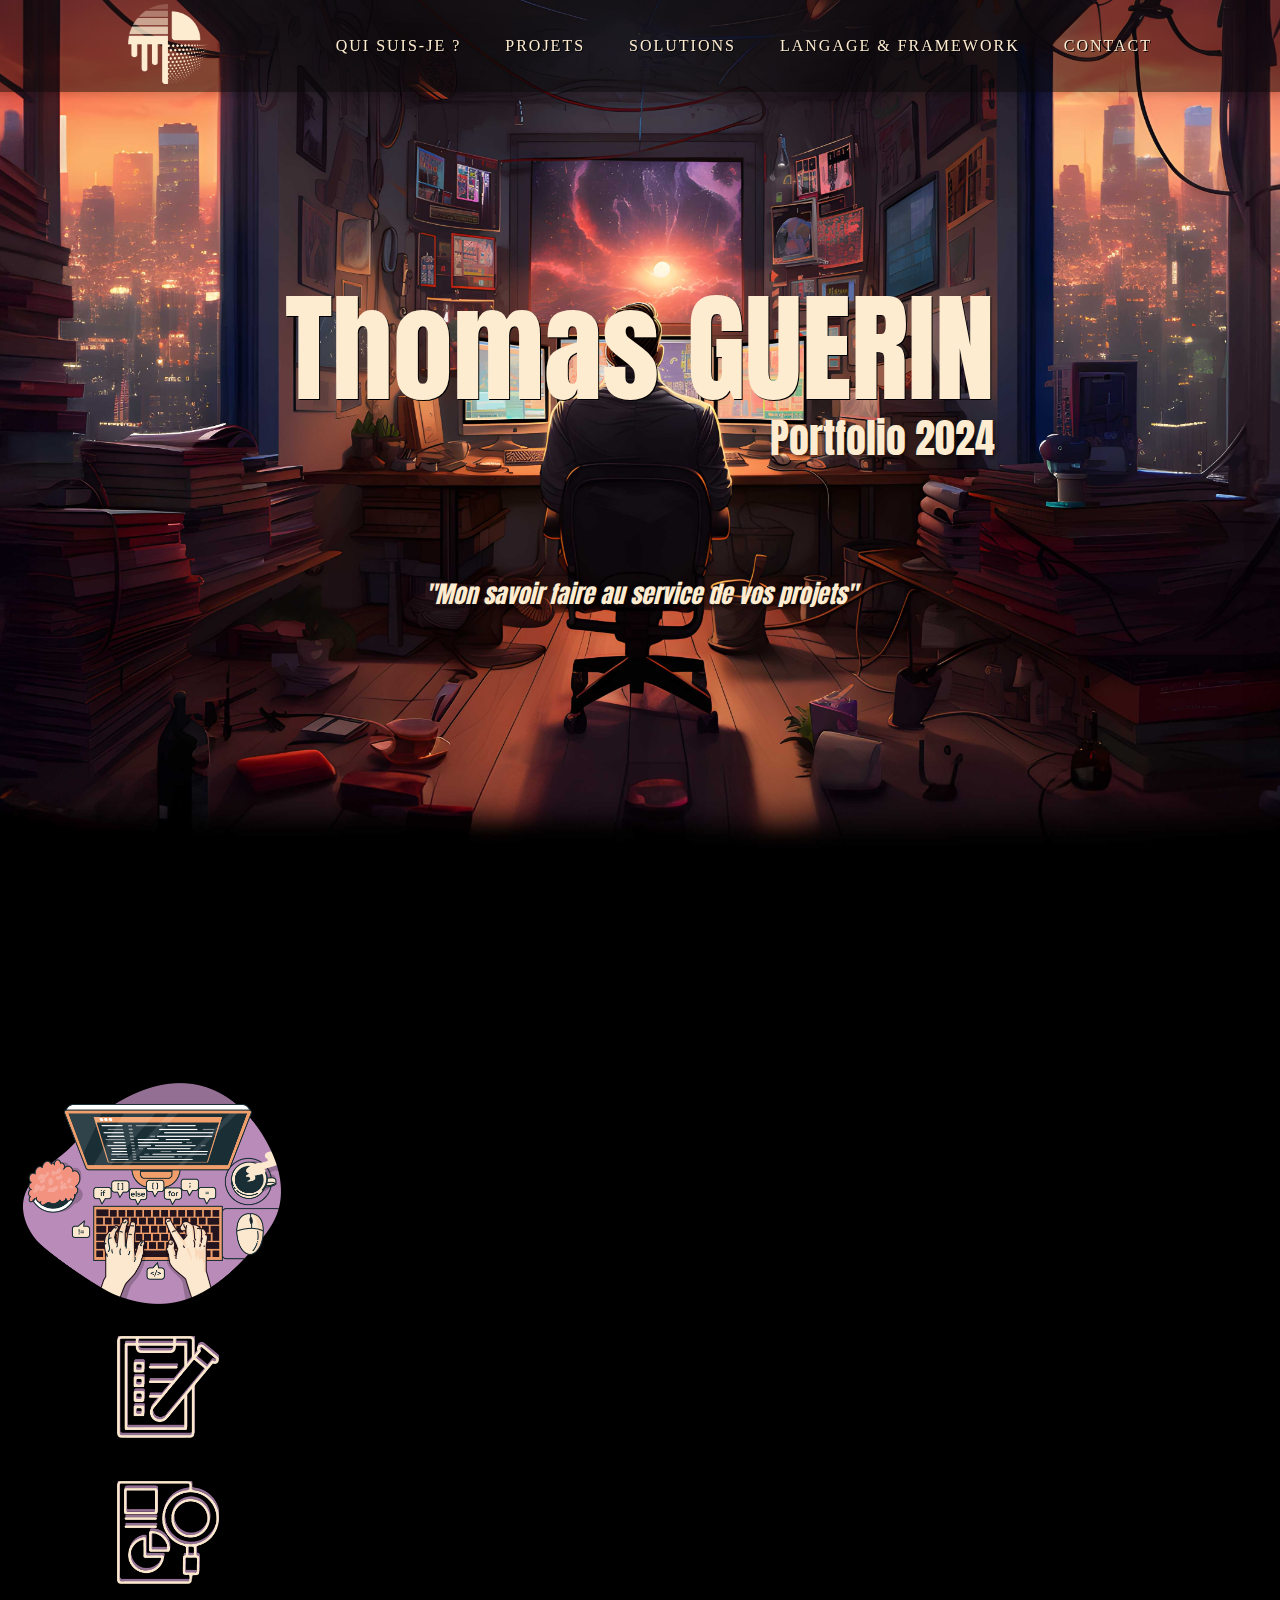
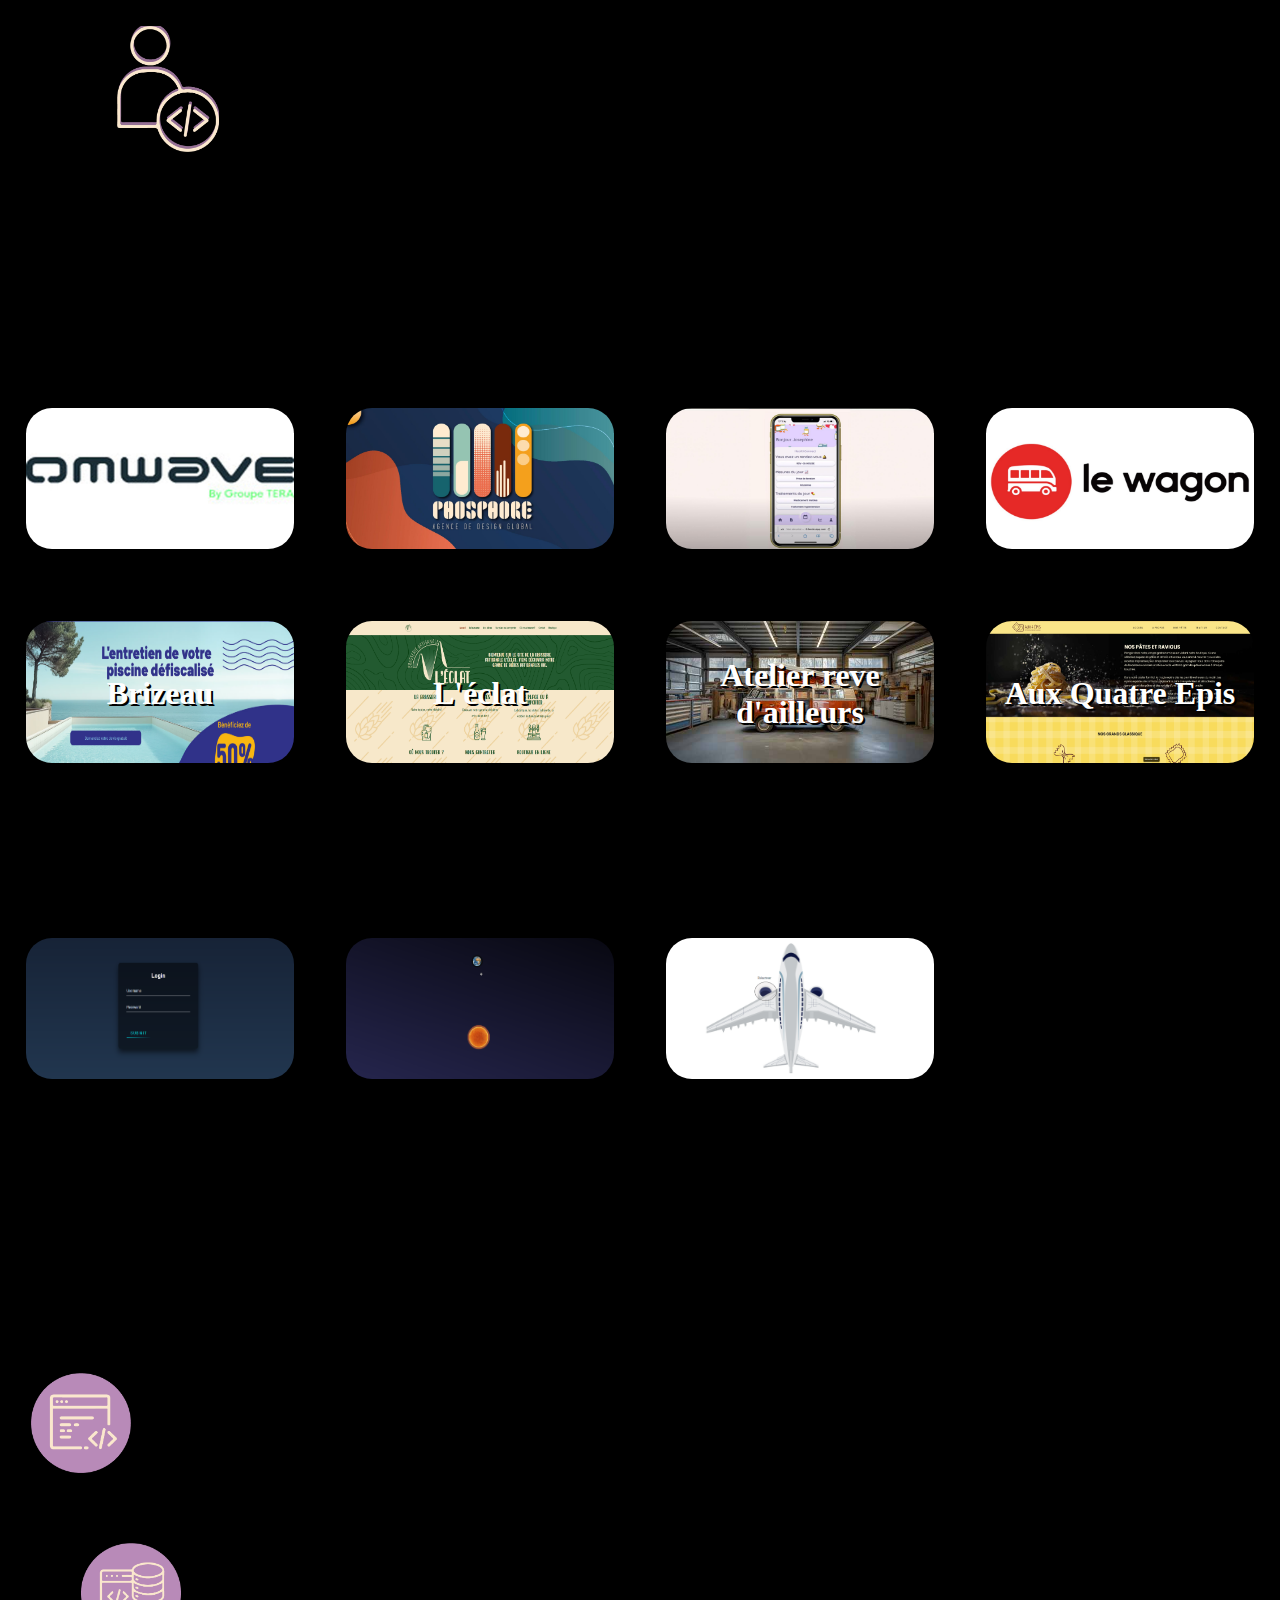
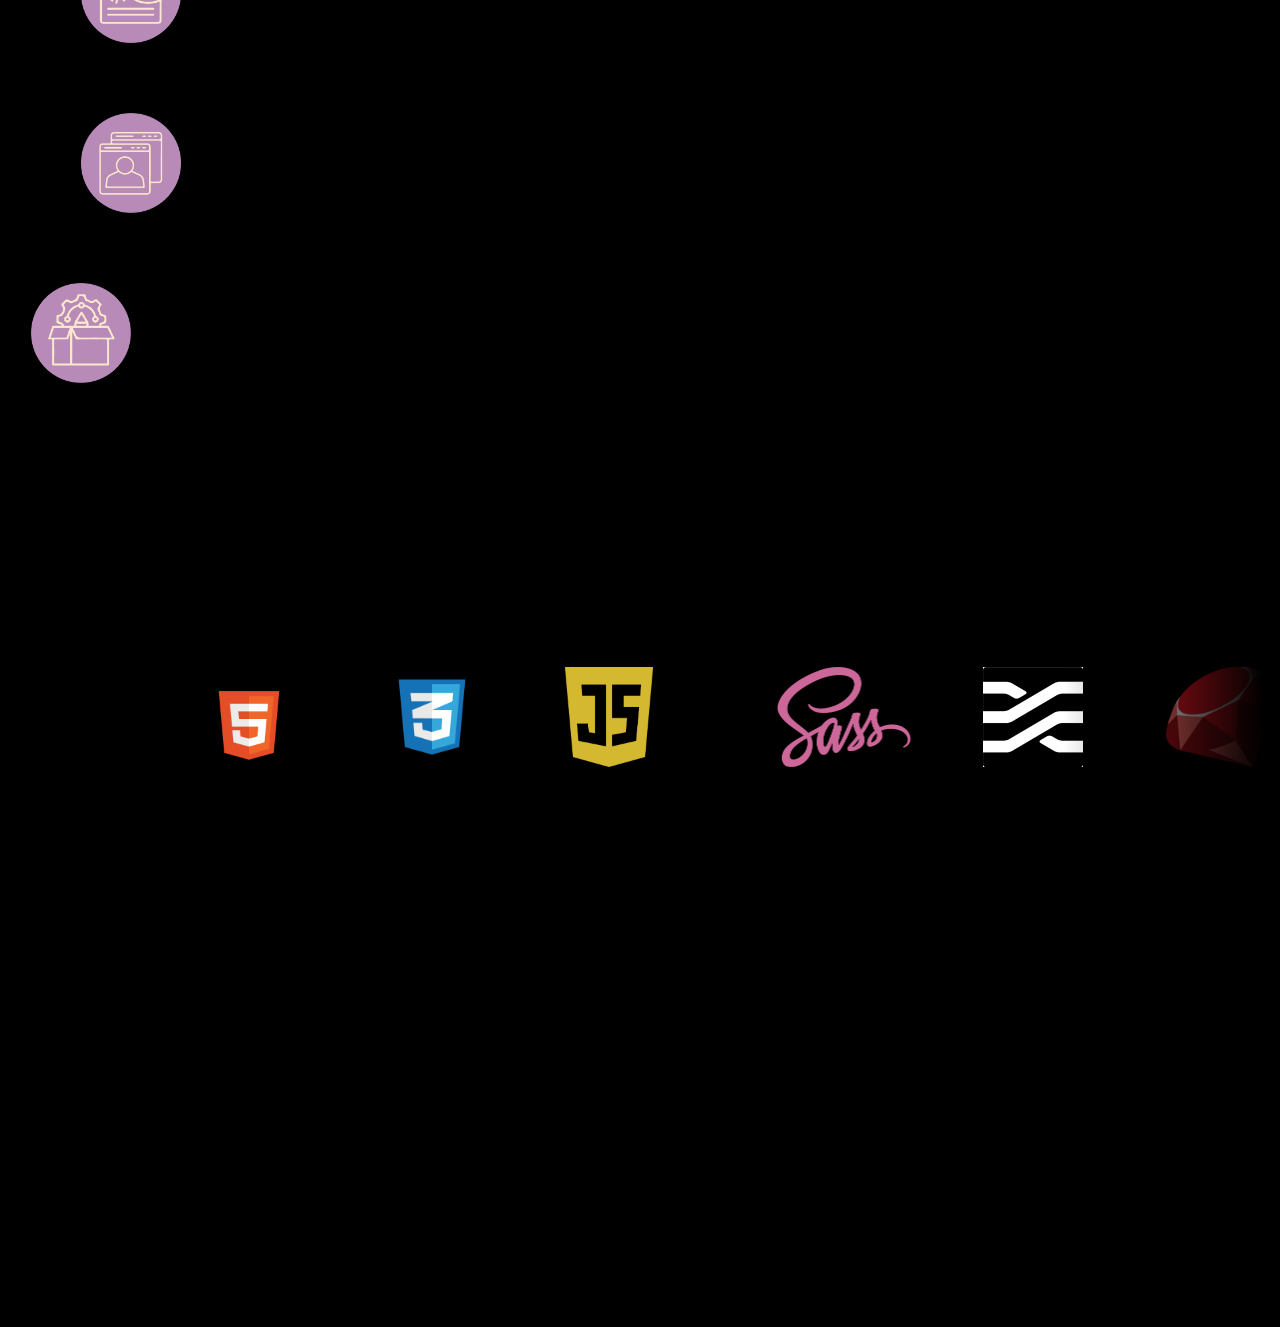
==== index.html @ d88dc475 "portfolio TG-en ligne" ====
<!DOCTYPE html>
<html>

<head>
  <title>Thomas GUERIN - Création de site internet - portfolio - Marseille</title>
  <meta charset="UTF-8">
  <meta name="viewport" content="width=device-width,initial-scale=1">
  <!---->
  <!-- Metadonnées pour les moteurs de recherche -->
  <meta name="robots" content="index, follow"> <!-- Permet aux robots d'indexer et de suivre les liens de la page -->
  <meta name="author" content="Thomas GUERIN">
  <meta name="keywords" content="developpement web, application web, site web, confiance, performance, partenaire, Ruby On Rails, Next js, React">
  <!-- Opengraph pour les réseaux sociaux -->
  <meta property="og:title" content="PortFolio Thomas GUERIN">
  <meta property="og:description" content="Venez découvrir mon portfolio. Et faites-nous confiance pour prendre en main vos projets web. Du site vitrine à l'application métier. Nous pourrons répondre à vos besoins.">
  <meta property="og:image" content="https://www.portfoliothomasguerin.site/assets/deco1.jpg">
  <meta property="og:url" content="https://www.portfoliothomasguerin.site/">
  <meta property="og:type" content="website">
  <!-- Twitter Card pour Twitter -->
  <meta name="twitter:card" content="summary">
  <meta name="twitter:title" content="PortFolio Thomas GUERIN">
  <meta name="twitter:description" content="Venez découvrir mon portfolio. Et faite nous confiance pour prendreen main vos projets web">
  <meta name="twitter:image" content="https://www.portfoliothomasguerin.site/assets/deco1.jpg">
  <!---->
  <meta name="csrf-param" content="authenticity_token" />
  <meta name="csrf-token" content="DoH91UW6zS9jyFlYWUUfUjyfMrNytVDObwCUDO0ReYhwhvmTCl7CD2sqkQa7oinApU3RuVz_X4n2BkpohCmSNA" />
  <link rel="icon" type="image/x-icon" href="/assets/icons8-code-32.ico" />
  <link href="https://fonts.googleapis.com/css2?family=Anton&display=swap" rel="stylesheet">
  <link href="https://cdn.jsdelivr.net/npm/bootstrap@5.1.3/dist/css/bootstrap.min.css" rel="stylesheet" integrity="sha384-1BmE4kWBq78iYhFldvKuhfTAU6auU8tT94WrHftjDbrCEXSU1oBoqyl2QvZ6jIW3" crossorigin="anonymous">
  <link rel="stylesheet" href="./style.css"><meta name="description" content="Portfolio pour présenter le travaille et l'activité de Thomas GUERIN.">
</head>
<body>
  <header class="header">
    <a class="logo" href="#name">
        <img src="./assets/CG-28.png" />
    </a> <input type="checkbox" id="check">
    <label for="check" class="icons">
        <svg xmlns="http://www.w3.org/2000/svg" height="1.9rem" id="menu-icon" viewBox="0 0 448 512">
            <path
                d="M0 96C0 78.3 14.3 64 32 64H416c17.7 0 32 14.3 32 32s-14.3 32-32 32H32C14.3 128 0 113.7 0 96zM0 256c0-17.7 14.3-32 32-32H416c17.7 0 32 14.3 32 32s-14.3 32-32 32H32c-17.7 0-32-14.3-32-32zM448 416c0 17.7-14.3 32-32 32H32c-17.7 0-32-14.3-32-32s14.3-32 32-32H416c17.7 0 32 14.3 32 32z"
                fill="#FEECD1" />
        </svg>
        <svg xmlns="http://www.w3.org/2000/svg" height="1.9rem" id="close-icon" viewBox="0 0 384 512">
            <path
                d="M342.6 150.6c12.5-12.5 12.5-32.8 0-45.3s-32.8-12.5-45.3 0L192 210.7 86.6 105.4c-12.5-12.5-32.8-12.5-45.3 0s-12.5 32.8 0 45.3L146.7 256 41.4 361.4c-12.5 12.5-12.5 32.8 0 45.3s32.8 12.5 45.3 0L192 301.3 297.4 406.6c12.5 12.5 32.8 12.5 45.3 0s12.5-32.8 0-45.3L237.3 256 342.6 150.6z"
                fill="#FEECD1" />
        </svg>
    </label>
    <nav id="navbar" class="navbar">
        <a id="nav-histoire-link" style="--i:0" class="txt txt-company navlink monBouton" onclick="closenavbar()"
            href="#qui_suis_je">Qui suis-je ?</a>
        <a id="nav-portfolio" style="--i:1" class="navlink monBouton" onclick="closenavbar()"
            href="#projets">Projets</a>
        <a id="nav-formation" style="--i:2" class="navlink monBouton" onclick="closenavbar()"
            href="#solutions">Solutions</a>
            <a id="nav-contact" style="--i:3" class="navlink monBouton" onclick="closenavbar()"
            href="#langage">Langage & Framework</a>
        <a id="nav-contact" style="--i:4" class="navlink monBouton" onclick="closenavbar()"
            href="#contact">Contact</a>
    </nav>
  </header>
  <main>
    <div class="background-home">
      <section id="name">
        <div class="card-height-100vh" style="--optionBackground: url('assets/background-6.jpg')">
          <div class="container-center height100vh">
            <div>
              <div class="left-div"></div>
              <!-- Ajout de la div à gauche -->
              <div class="zone-text-appears">
                <h1 class="white big-font anton-regular margin-0 padding-0 font-line-height-1 text-appears">Thomas GUERIN
                </h1>
              </div>
              <div class="text-right zone-text-appears">
                <span class="white anton-regular font-size-40px text-appears">Portfolio 2024</span><br>
              </div>
              <br>
              <br>
              <br>
              <br>
              <br>
              <br>
              <span class="container-center white anton-regular font-size-24px font-italic text-appears">"Mon savoir faire au service de vos projets"</span>
              <div class="right-div"></div>
              <!-- Ajout de la div à droite -->
            </div>
          </div>
        </div>
      </section>
      <!-- qui suis je -->
      <section id="qui_suis_je" class="relative">
        <!-- <img id="background-img-1" src="assets/test.png" /> -->
        <div class="dec-navbar"></div>
        <div class="container-quisuisje">
          <h2 class="title text-appears">Qui suis-je ?</h2>
          <div class="cards-who white">
            <div class="center-image">
                <img id="img-quisuisje" src="./assets/quisuisje.png" />
            </div>
            <div>
              <p class="text-appears">Passionné par le développement web, je mets en œuvre une approche axée sur la communication transparente, la résilience face aux défis et une sincérité inébranlable. Fort de trois vies professionnelles, j'ai évolué en développant des compétences variées, garantissant une perspective unique pour chaque projet. <br><br> Mes expériences variées dans les domaines scientifique, commercial et de développement se complètent harmonieusement et constituent des atouts essentiels pour la réalisation des projets de mes clients assurant ainsi leur réussite et leur satisfaction.</p>
            </div>
            <div class="center-image">
              <img class="" src="./assets/science.png" />
            </div>
            <div>
              <h3 class="text-appears">VISION SCIENTIFIQUE</h3>
              <p class="text-appears">Fort d'une formation scientifique solide et de riches expériences pratiques, je maîtrise
                  l'art d'aborder les défis avec une approche analytique et méthodique. Mon expertise
                  s'appuie sur une compréhension approfondie des concepts scientifiques, renforcée par une
                  mise en pratique concrète. Cette combinaison unique me permet d'apporter une vision
                  professionnelle et proactive à chaque projet, garantissant une résolution efficace des problèmes.</p>
            </div>
            <div class="center-image">
              <img class="" src="./assets/commerce.png" />
            </div>
            <div>
              <h3 class="text-appears">VISION COMMERCIALE</h3>
              <p class="text-appears">Grâce à mon expertise avérée en gestion de projets complexes, j'ai cultivé une vision stratégique intégrée, harmonisant avec finesse les dimensions opérationnelles et les impératifs commerciaux. De la phase de planification inaugurale à la réalisation ultime, mon engagement total assure une gestion exhaustive de chaque facet du projet. Mon expérience affirme ma capacité à conduire des initiatives avec succès, mettant en lumière mon professionnalisme et mon aptitude à garantir la réussite des missions qui me sont confiées.</p>
            </div>
              <div class="center-image">
                  <img class="" src="./assets/code.png" />
              </div>
              <div>
                  <h3 class="text-appears">VISION DEVELOPPEUR WEB</h3>
                  <p class="text-appears">En tant que développeur chevronné, ma pratique est imprégnée d'une rigueur exemplaire, forgée par des années d'expérience. Ma maîtrise de la gestion du temps et mon engagement indéfectible envers les échéances témoignent de mon professionnalisme aiguisé. Travaillant de concert au sein d'équipes dynamiques, j'ai pleinement saisi l'importance cruciale de la collaboration et du partage des responsabilités, des éléments clés qui propulsent la réalisation efficace de nos objectifs communs.</p>
              </div>
          </div>
        </div>
      </section>
      <!-- projets -->
      <section>
        <div id="projets" class="dec-navbar"></div>
        <div class="container">
          <h2 class="title text-appears">Mes projets</h2>
          <div class="cards-projects">
            <!-- OMWAVE -->
            <a class="card-pres-projet" href="http://51.38.37.222/thomasgp/omsite/" target="_blank">
              <img src="./assets/project-omwave.jpg" />
              <div class="hover-project">
                <p>Création d'un site vitrine sur mesure sans utilisation de bibliotheque externe</p>
              </div>
            </a>
            <!-- Je phosphore -->
            <a class="card-pres-projet" href="https://www.jephosphore.com/" target="_blank">
              <img src="./assets/project-jephosphore.jpg" />
              <div class="hover-project">
                <p>Création d'un site vitrine sur mesure avec gestion d'envois de mail et bibliothèque de photo importante</p>
              </div>
            </a>
            <!-- HealthKonnect -->
            <a class="card-pres-projet" href="https://www.youtube.com/watch?v=_qlWXVGUrLY" target="_blank">
              <img src="./assets/project-Healthconnect.jpg" />
              <div class="hover-project">
                <p>Création d'une application web complexe. Gestion d'utilisateur, stockage/protection de données, gestion des rendez-vous</p>
              </div>
            </a>
            <!-- le wagon -->
            <a class="card-pres-projet" href="https://www.lewagon.com/fr/web-development-course" target="_blank">
              <img src="./assets/project-lewagon.jpg" />
              <div class="hover-project">
                <p>Formateur au Wagon. Formation des développeurs de demain en frontend (html/css/js) et en backend (ruby/sql)</p>
              </div>
            </a>
            <!-- brizeau -->
            <a class="card-pres-projet" href="https://www.brizeau.fr/" target="_blank">
              <img src="./assets/brizeau.png" />
              <div class="center-div">
                <h3>Brizeau</h3>
              </div>
              <div class="hover-project">
                <p>Création d'une charte graphique complète logo couleur. Récupération du site Wordpress pour une mise à jour complète du design</p>
              </div>
            </a>
            <!-- l'eclat -->
            <a class="card-pres-projet" href="https://brasserieleclat.fr/" target="_blank">
              <img src="./assets/eclat.png" />
              <div class="center-div">
                <h3>L'éclat</h3>
              </div>
              <div class="hover-project">
                <p>Création d'une charte graphique complète logo couleur. Accompagnement sur certains éléments design du site web</p>
              </div>
            </a>
            <!-- Atelier rêve d'ailleurs -->
            <a class="card-pres-projet" href="https://www.atelier-revedailleurs.fr/" target="_blank">
              <img src="./assets/van_main_img-light.jpg" />
              <div class="center-div">
                <h3>Atelier reve d'ailleurs</h3>
              </div>
              <div class="hover-project">
                <p>🚧En cours :🚧 <br> Création d'un site web sur mesure pour une société d'aménagement de van.</p>
              </div>
            </a>
            <!-- aux quatre epis -->
            <a class="card-pres-projet" href="https://www.ravioli-aux4epis.com/" target="_blank">
              <img src="./assets/auxquatreepis.png" />
              <div class="center-div">
                <h3>Aux Quatre Epis</h3>
              </div>
              <div class="hover-project">
                <p>🚧En cours :🚧 <br> Création d'un site web sur mesure pour une boutique de pastier.</p>
              </div>
            </a>
          </div>
          <h2 class="title text-appears">Mon laboratoire</h2>
          <div class="cards-projects">
            <a class="card-pres-projet" href="/exemples/login.html" target="_blank">
              <img src="./assets/exemplelogin.png" />
              <div class="hover-project">
                <p>Récupération de code et adaptation pour les besoin du client. <br> Exemple : LOGIN</p>
              </div>
            </a>
            <a class="card-pres-projet" href="/exemples/planet.html" target="_blank">
              <img src="./assets/univers.png" />
              <div class="hover-project">
                <p>Création d'un miniunivers autonome avec des rotations infinis</p>
              </div>
            </a>
            <a class="card-pres-projet" href="/exemples/plane.html" target="_blank">
              <img src="./assets/plane2d.png" />
              <div class="hover-project">
                <p>Boucle infini pour localiser certain elements d'une image</p>
              </div>
            </a>
          </div>
        </div>
      </section>
      <!-- solutions -->
      <section>
        <div class="dec-navbar" id="solutions"></div>
        <div class="container relative">
            <div class="cercle-vide"></div>
            <h2 class="title text-appears">Nos solutions</h2>
            <div class="cards-solutions">
                <div class="card-solution">
                    <div class="img-center">
                        <img class="img-solution" src="./assets/frontend-solution.png" />
                    </div>
                    <div class="container-center">
                        <div class="text-solution white">
                            <h3 class="text-appears">Conception de sites vitrines - Approche frontend : </h3>
                            <p class="text-appears">Je propose la création de sites vitrines alliant simplicité, design percutant et
                                interactivité optimale. Grâce aux langages HTML, CSS et JavaScript, nous
                                transformons vos idées en une présence en ligne captivante et professionnelle.
                                Confiez-nous votre projet et offrez à votre entreprise une vitrine digitale
                                distinctive.</p>
                        </div>
                    </div>
                </div>
                <div class="card-solution">
                    <div class="img-margin-left">
                        <img class="img-solution" src="./assets/backend-solution.png" />
                    </div>
                    <div class="container-center">
                        <div class="text-solution white">
                            <h3 class="text-appears">Sites complexes et applications web - approche backend : </h3>
                            <p class="text-appears">L’approche backend permet une interactivité totale, permettant aux utilisateurs
                                de modifier le contenu sans compétences en codage. Mise en place efficace de
                                notifications e-mail/SMS, offrant une communication proactive. Notre choix de
                                langage : Ruby et du Ruby on Rails garantit fiabilité et robustesse, éprouvés
                                par des plateformes telles qu'Airbnb et GitHub. Unlimited possibilities,
                                tailored solutions.</p>
                        </div>
                    </div>
                </div>
                <div class="card-solution">
                    <div class="img-margin-left">
                        <img class="img-solution" src="./assets/option-solution.png" />
                    </div>
                    <div class="container-center">
                        <div class="text-solution white">
                            <h3 class="text-appears">Accompagnement à la création de vos supports : </h3>
                            <p class="text-appears">Optimisez votre projet avec notre expertise : collaboration efficace, maintenance
                                simplifiée, maîtrise avec Stimulus JS, lecture de code optimisée, gestion
                                d'équipe simplifiée avec SASS. Sécurisez vos données avec PostgreSQL, assurez
                                des modifications précises et une mise en production fluide sur notre serveur
                                Heroux, avec une tarification flexible. Avec nous, votre projet atteint des
                                sommets de performance.</p>
                        </div>
                    </div>
                </div>
                <div class="card-solution">
                    <div class="img-center">
                        <img class="img-solution" src="./assets/futur-solution.png" />
                    </div>
                    <div class="container-center">
                        <div class="text-solution white">
                            <h3 class="text-appears">Ca arrive bientôt dans nos offres </h3>
                            <p class="text-appears">Optimisons votre présence en ligne avec une approche design personnalisée,
                                soutenue par l'accompagnement d'un designer web. Actuellement sur HEROKU, nous
                                planifions une transition vers nos serveurs pour un coût maîtrisé et une gestion
                                des risques optimale. Profitez de notre abonnement maintenance et mise à jour
                                pour une expérience web sans soucis.</p>
                        </div>
                    </div>
                </div>
            </div>
        </div>
      </section>
      <!-- langage -->
      <section>
        <div class="dec-navbar" id="langage"></div>
        <div class="container">
          <h2 class="title text-appears">Langage et Framework</h2>
            <div class="slider">
              <div class="slide-track">
                <div class="slide">
                  <img src="" height="100" alt="" />
                </div>
                <div class="slide">
                  <img src="/assets/langage/HTML5.png" height="100" alt="" />
                </div>
                <div class="slide">
                  <img src="/assets/langage/CSS3.png" height="100" alt="" />
                </div>
                <div class="slide">
                  <img src="/assets/langage/JS.png" height="100" alt="" />
                </div>
                <div class="slide">
                  <img src="/assets/langage/scss-sass.png" height="100" alt="" />
                </div>
                <div class="slide">
                  <img src="/assets/langage/stimulus.png" height="100" alt="" />
                </div>
                <div class="slide">
                  <img src="/assets/langage/Ruby.png" height="100" alt="" />
                </div>
                <div class="slide">
                  <img src="/assets/langage/RubyOnRails.png" height="100" alt="" />
                </div>
                <div class="slide">
                  <img src="/assets/langage/SQL.png" height="100" alt="" />
                </div>
                <div class="slide">
                  <img src="/assets/langage/PostgreSQL.png" height="100" alt="" />
                </div>
                <div class="slide">
                  <img src="/assets/langage/HTML5.png" height="100" alt="" />
                </div>
                <div class="slide">
                  <img src="/assets/langage/CSS3.png" height="100" alt="" />
                </div>
                <div class="slide">
                  <img src="/assets/langage/JS.png" height="100" alt="" />
                </div>
                <div class="slide">
                  <img src="/assets/langage/scss-sass.png" height="100" alt="" />
                </div>
                <div class="slide">
                  <img src="/assets/langage/stimulus.png" height="100" alt="" />
                </div>
                <div class="slide">
                  <img src="/assets/langage/Ruby.png" height="100" alt="" />
                </div>
                <div class="slide">
                  <img src="/assets/langage/RubyOnRails.png" height="100" alt="" />
                </div>
                <div class="slide">
                  <img src="/assets/langage/SQL.png" height="100" alt="" />
                </div>
              </div>
            </div>
        </div>
      </section>
      <section id="contact" class="white">
        <div class="dec-navbar"></div>
        <div class="container">
          <h2 class="title text-appears">Me contacter</h2>
          <div class="center-div padding-10">
            <div class="coord">
              <h3 class="text-appears">Thomas GUERIN</h3>
              <a class="text-appears" href="tel:+33619732273">06 19 73 22 73</a><br>
              <a class="text-appears" href="mailto:thomas.guerin@jephosphore.com?subject=Prise%20de%20contact%20Portfolio&body=Bonjour,%0A%0AJe vous contact pour : %0A%0AVotre nom%0ANuméro de téléphone">thomas.guerin@jephosphore.com</a>
            </div>
          </div>
      </section>
    </div>
  </main>
  <script src="./js/closenavbar.js"></script>
  <script src="/js/textAppears.js"></script>
</body>

</html>
---- style.css ----
@charset "UTF-8";
.button-portfolio {
  background-color: #b98bb9;
}
/* appeler le color : "var(--color-principale);" */
:root {
  /* colors */
  --color-background: #FFFFFF;
  --color-blue: #3498db;
  --color-text-black: #2D302E;
  --color-text-white: #f4f4f4;
  --color-text-green: #5fb98b;
  --color-green: #68BA90;
  --color-black: #0F0F0F;
  --color-white: #ffffff;
  --color-grey: #A8A8A8;
  --color-button-clicked: #3D403E;
  --color-navbar-black: #2F3230;
  --color-hover-blue: #cbeef3;
  /* font */
  /* size */
  --size-navbar-ext: 92px;
  --size-navbar-ext-resp: 92px;
  --size-logo-company: 80px;
}
/* css */
@font-face {
  font-family: 'DM-Sans';
  font-style: normal;
  font-display: swap;
  src: url(https://fonts.gstatic.com/s/dmsans/v14/rP2Hp2ywxg089UriCZOIHQ.woff2) format("woff2");
}
/* defilement logo */
@-webkit-keyframes scroll {
  0% {
  transform: translateX(0);
  }
  100% {
  transform: translateX(calc(-250px * 7));
  }
}
@keyframes scroll {
  0% {
  transform: translateX(0);
  }
  100% {
  transform: translateX(calc(-250px * 7));
  }
}
.slider {
  background: rgb(0, 0, 0);
  box-shadow: 0 10px 20px -5px rgba(0, 0, 0, 0.125);
  height: 100px;
  margin: auto;
  overflow: hidden;
  position: relative;
  width: 100%;
  margin-top:50px;
}
.slider::before, .slider::after {
  background: linear-gradient(to right, rgb(0, 0, 0) 0%, rgba(255, 255, 255, 0) 100%);
  content: "";
  height: 100px;
  position: absolute;
  width: 200px;
  z-index: 2;
}
.slider::after {
  right: 0;
  top: 0;
  transform: rotateZ(180deg);
}
.slider::before {
  left: 0;
  top: 0;
}
.slider .slide-track {
  -webkit-animation: scroll 22s linear infinite;
   animation: scroll 22s linear infinite;
  display: flex;
  width: calc(250px * 14);
}
.slider .slide {
  height: 100px;
  width: 250px;
  margin:0 43px 0 0;
}
/* fin defilement logo */
/* apparition text */
.text-appears {
  opacity: 0;
  transform: translateY(50px);
  transition: opacity 0.5s, transform 0.5s;
}
.text-appears.appear {
  opacity: 1;
  transform: translateY(0px);
}
/* autres */
.center-div {
  display: flex;
  justify-content: center;
  align-items: center;
}
.padding-10 {
  padding: 10vw;
}
.color-text-green {
  color: var(--color-text-green);
}
.font-size-44 {
  font-size: 44px;
  font-weight: 600;
  text-transform: uppercase;
}
.form-control {
  background-color: #FEECD1;
}
/* nav bar responsive */
.content-mgrs {
  width: 100%;
}
/* NAVBAR ------------------------------------------------------------------- */
.header {
  position: fixed;
  top: 0;
  left: 0;
  width: 100%;
  height: 92px;
  padding: 1.3rem 10%;
  display: flex;
  justify-content: space-between;
  align-items: center;
  z-index: 100;
  background-color: rgba(5, 5, 5, 0.5);
  min-height: var(--size-navbar-ext);
  box-shadow: 0 0px 10px 1px rgba(0, 0, 0, 0.2);
}
.logo img {
  height: var(--size-logo-company);
}
.navbar a {
  font-size: 1.15rem;
  font-weight: 500;
  font-size: 16px;
  text-decoration: none;
  margin-left: 2.5rem;
  text-transform: uppercase;
  letter-spacing: 2px;
  transition: 0.30s;
  text-shadow: 1px 1px black;
}
.navlink {
  color: #FEECD1;
}
.navlink:hover {
  color: #cbeef3;
}
#check {
  display: none;
}
.icons {
  position: absolute;
  right: 5%;
  font-size: 2.8rem;
  color: #ffffff;
  cursor: pointer;
  display: none;
}
/* CONTENT - compens navbar-------------------------------------------------- */
.dec-navbar {
  height: var(--size-navbar-ext);
}
.one-page-navbar {
  width: 100%;
  height: calc(100vh - 92px);
}
.coord a {
  color: #FEECD1;
  text-decoration:none;
  text-align: center;
  width: 100%;
}
/* BREAKPOINTS--------------------------------------------------------------- */
@media (max-width: 1200px) {
  /* NAVBAR */
  .icons {
  display: inline-flex;
  }
  .icons svg {
  border: 1px solid #FEECD1;
  padding: 6px;
  border-radius: 6px;
  width: 53px;
  height: 42px;
  }
  #check:checked~.icons #menu-icon {
  display: none;
  }
  .icons #close-icon {
  display: none;
  }
  #check:checked~.icons #close-icon {
  display: block;
  }
  .navbar {
  position: absolute;
  top: 100%;
  left: 0;
  width: 100%;
  height: 0;
  background-color: rgba(0, 0, 0, 0.1);
  box-shadow: 0 0.5rem 1rem rgba(0, 0, 0, 0.1);
  overflow: hidden;
  transition: .3s ease;
  display: block;
  }
  #check:checked~.navbar {
  height: 17rem;
  background-color: rgba(5, 5, 5, 0.9);
  }
  .navbar a {
  display: block;
  font-size: 1.1rem;
  margin: 1.5rem 0;
  text-align: center;
  transform: translateY(-50px);
  opacity: 0;
  transition: .3s ease;
  }
  #check:checked~.navbar a {
  transform: translateY(0);
  opacity: 1;
  transition-delay: calc(.15s * var(--i));
  }
  .dec-navbar {
  height: var(--size-navbar-ext-resp);
  }
}
@media (max-width: 774px) {
  /* NAVBAR */
  .icons {
  display: inline-flex;
  }
  .icons svg {
  border: 1px solid #FEECD1;
  padding: 6px;
  border-radius: 6px;
  width: 53px;
  height: 42px;
  }
  #check:checked~.icons #menu-icon {
  display: none;
  }
  .icons #close-icon {
  display: none;
  }
  #check:checked~.icons #close-icon {
  display: block;
  }
  .navbar {
  position: absolute;
  top: 100%;
  left: 0;
  width: 100%;
  height: 0;
  background-color: rgba(0, 0, 0, 0.1);
  box-shadow: 0 0.5rem 1rem rgba(0, 0, 0, 0.1);
  overflow: hidden;
  transition: .3s ease;
  }
  #check:checked~.navbar {
  height: 16rem;
  }
  .navbar a {
  display: block;
  font-size: 1.1rem;
  margin: 1.5rem 0;
  text-align: center;
  transform: translateY(-50px);
  opacity: 0;
  transition: .3s ease;
  }
  #check:checked~.navbar a {
  transform: translateY(0);
  opacity: 1;
  transition-delay: calc(.15s * var(--i));
  }
}
@media (max-width: 398px) {
  .icons {
  right: 3%;
  }
  .logo img {
  height: var(--size-logo-company);
  }
}
.container {
  max-width: 1300px;
  margin: 0 auto;
  padding: 1rem;
  display: flex;
  flex-direction: column;
  height: auto;
}
.container-center {
  width: 100%;
  display: flex;
  justify-content: center;
  align-items: center;
}
.container-quisuisje {
  max-width: 1500px;
  margin: 0 auto;
  padding: 1rem;
  display: flex;
  flex-direction: column;
  height: auto;
}
.card-height-100vh {
  width: 100%;
  height: auto;
  min-height: 100vh;
  background-image: var(--optionBackground, var(--defaultBackground, #E6E9ED));
  background-size: cover;
  background-repeat: no-repeat;
  background-position: center;
}
.text {
  margin-bottom: 1rem;
}
.text h1 {
  font-size: 3rem;
  font-family: "DM-sans";
}
.text h1 span {
  text-shadow: 3px 3px 6px rgba(0, 0, 0, 0.6);
}
.text h2 {
  font-size: 1.5rem;
}
.text h2 span {
  color: red;
  font-size: 2rem;
}
.card-pres-projet {
  overflow: hidden;
  position: relative;
  transition: all 0.5s;
}
.hover-project {
  position: absolute;
  width: 100%;
  height: 100%;
  top: 0;
  left: 0;
  background-color: rgba(0, 0, 0, 0);
  z-index: 10;
  display: flex;
  justify-content: center;
  align-items: center;
}
.hover-project p {
  color:transparent;
  padding: 20px;
}
/* line 45, app/assets/stylesheets/componants/_cards.scss */
.card-pres-projet img{
  width: 100%;
  aspect-ratio: 1 / 0.56;
  box-shadow: 3px 3px 10px 0 rgba(0, 0, 0, 0.3);
  margin-bottom: 1rem;
  border-radius: 36px;
  padding: 10px;
}
.card-pres-projet .center-div {
  position: absolute;
  width: 100%;
  height: 100%;
  top: 0;
  left: 0;
  color: white;
}
.center-div h3 {
  font-size: 2rem;
  font-family: "DM-sans";
  text-align: center;
  margin-bottom: 1rem;
  text-shadow: 2px 2px black;
}
/* apparition project content */
.card-pres-projet:hover {
  transform: scale(1.1, 1.1);
}
.card-pres-projet:hover img {
  border: solid 2px #ffffff;
}

.card-pres-projet:hover .hover-project{
  background-color: rgba(0, 0, 0, 0.8);
  padding:0;
}
.card-pres-projet:hover .hover-project p{
  color:var(--color-hover-blue);
}
/* line 55, app/assets/stylesheets/componants/_cards.scss */
.cards-projects {
  display: grid;
  grid-template-columns: repeat(4, 1fr);
  grid-gap: 2rem;
  margin: 30px 0;
}

/* line 62, app/assets/stylesheets/componants/_cards.scss */
.cards-contact {
  display: grid;
  grid-template-columns: repeat(2, 1fr);
  grid-gap: 2rem;
  margin-bottom: 17px;
}

/* line 68, app/assets/stylesheets/componants/_cards.scss */
.card-contact {
  background-color: black;
  border-radius: 10px;
  width: 100%;
  height: auto;
  padding: 10px;
}

/* line 77, app/assets/stylesheets/componants/_cards.scss */
.cards-who {
  display: grid;
  grid-template-columns: 1fr 3fr;
  grid-gap: 2rem;
  margin-bottom: 17px;
  justify-content: center;
  align-items: center;
}

/* line 84, app/assets/stylesheets/componants/_cards.scss */
.cards-who .center-image {
  display: flex;
  justify-content: center;
  align-items: center;
  width: 100%;
  height: auto;
}

/* line 90, app/assets/stylesheets/componants/_cards.scss */
.cards-who .center-image img {
  width: 102px;
}

/* line 94, app/assets/stylesheets/componants/_cards.scss */
.cards-who p {
  font-size: 17px;
  font-family: "DM-sans";
  padding: 0 10px;
  margin-top: 0px;
  text-justify: justify;
  font-weight: 200;
}

/* line 102, app/assets/stylesheets/componants/_cards.scss */
.cards-who h3 {
  font-size: 20px;
  font-weight: 200;
  padding: 0 10px;
  margin-bottom: 0px;
  font-family: "DM-sans";
}

/* line 110, app/assets/stylesheets/componants/_cards.scss */
#img-quisuisje {
  width: 258px;
  margin-right: 33px;
  z-index: 0;
}

/* line 117, app/assets/stylesheets/componants/_cards.scss */
.cards-solutions {
  width: 100%;
  height: auto;
  display: flex;
  flex-direction: column;
  align-items: flex-end;
}

/* line 124, app/assets/stylesheets/componants/_cards.scss */
.card-solution {
  width: 100%;
  height: auto;
  padding: 15px;
  margin: 10px;
  display: flex;
}

/* line 132, app/assets/stylesheets/componants/_cards.scss */
.img-margin-left {
  margin: 0 20px 0 50px;
  display: flex;
  justify-content: center;
  align-items: center;
  width: auto;
  height: 100%;
}

/* line 139, app/assets/stylesheets/componants/_cards.scss */
.img-margin-left img {
  margin: 10px;
  width: 100px;
  object-fit: cover;
  border-radius: 10px;
}

/* line 146, app/assets/stylesheets/componants/_cards.scss */
.img-center {
  display: flex;
  justify-content: center;
  align-items: center;
  width: auto;
  height: 100%;
  margin: 0 20px 0 0px;
}

/* line 153, app/assets/stylesheets/componants/_cards.scss */
.img-center img {
  margin: 10px;
  width: 100px;
  object-fit: cover;
  border-radius: 10px;
}

/* line 160, app/assets/stylesheets/componants/_cards.scss */
.text-solution {
  display: flex;
  flex-direction: column;
  flex: 1;
}

/* line 165, app/assets/stylesheets/componants/_cards.scss */
.text-solution h3 {
  padding: 0 5px 0 5px;
  margin: 0 0 0 0;
  font-weight: 200;
}

/* line 170, app/assets/stylesheets/componants/_cards.scss */
.text-solution p {
  padding: 0 5px 0 5px;
  margin: 0 0 0 0;
  font-weight: 200;
}

input {
  background-color: #FEECD1;
}
.cards-langage-dev {
  display: flex;
  justify-content: center;
  align-items: center;
  flex-wrap: wrap;
  margin: 20px 0;
}
.cards-langage-dev img {
  height: 100px;
  margin: 34px;
  border-radius: 10px;
  }
@media (max-width: 1000px) {

  /* line 177, app/assets/stylesheets/componants/_cards.scss */
  .cards-projects {
  grid-template-columns: 1fr 1fr;
  }

  /* line 180, app/assets/stylesheets/componants/_cards.scss */
  .img-margin-left {
  margin: 0 20px 0 0px;
  }
}

/* line 184, app/assets/stylesheets/componants/_cards.scss
.card-solution {
  margin: 15px 10px 15px 0px;
} */

@media (max-width: 800px) {

  /* line 188, app/assets/stylesheets/componants/_cards.scss */
  .cards-who {
  display: flex;
  flex-direction: column;
  grid-template-columns: none;
  grid-gap: none;
  margin-bottom: 17px;
  justify-content: center;
  align-items: center;
  }

  /* line 196, app/assets/stylesheets/componants/_cards.scss */
  .cards-who .center-image {
  justify-content: center;
  align-items: center;
  }

  /* line 199, app/assets/stylesheets/componants/_cards.scss */
  .cards-who .center-image img {
  width: 121px;
  }

  /* line 204, app/assets/stylesheets/componants/_cards.scss */
  #img-quisuisje {
  width: 258px;
  margin-right: 0;
  }
}

@media (max-width: 590px) {

  /* line 211, app/assets/stylesheets/componants/_cards.scss */
  .cards-projects {
  grid-template-columns: 1fr;
  }

  /* line 218, app/assets/stylesheets/componants/_cards.scss */
  .card1 img,
  .card2 img,
  .card3 img {
  max-height: 250px;
  }

  /* line 221, app/assets/stylesheets/componants/_cards.scss */
  .card1:hover,
  .card2:hover,
  .card3:hover {
  transform: scale(1, 1);
  }

  /* line 225, app/assets/stylesheets/componants/_cards.scss */
  .card-solution {
  display: flex;
  flex-direction: column;
  margin: 0 0;
  }

  /* line 231, app/assets/stylesheets/componants/_cards.scss */
  .text-solution h3 {
  margin: 0 0 20px 0;
  }
}

/* line 1, app/assets/stylesheets/componants/_forms.scss */
.new_contactmail {
  width: 100%;
  font-family: 'DM-sans';
}

/* line 4, app/assets/stylesheets/componants/_forms.scss */
.new_contactmail .form-label.optional {
  color: white;
  margin-bottom: 0.5rem;
}

/* line 8, app/assets/stylesheets/componants/_forms.scss */
.new_contactmail .optional {
  text-align: left;
}

/* line 11, app/assets/stylesheets/componants/_forms.scss */
.new_contactmail #contactmail_description {
  margin-bottom: 1rem;
}

/* line 14, app/assets/stylesheets/componants/_forms.scss */
.new_contactmail .form-check-label.boolean.optional {
  display: none;
}

/* line 1, app/assets/stylesheets/componants/_cercle.scss */
.cercle-vide {
  width: 1000px;
  /* height: 100px; */
  aspect-ratio: 1/1;
  border: 3px solid #FEECD1;
  border-radius: 50%;
  position: absolute;
  left: -1000px;
  top: -35px;
}

@media screen and (max-width: 1000px) {

  /* line 20, app/assets/stylesheets/componants/_cercle.scss */
  .cercle-vide {
  display: none;
  }
}

/* line 1, app/assets/stylesheets/main/_body.scss */
* {
  margin: 0;
  padding: 0;
  box-sizing: border-box;
}

/* line 7, app/assets/stylesheets/main/_body.scss */
html,
body {
  position: absolute;
  top: 0;
  left: 0;
  scroll-behavior: smooth;
  width: 100%;
  height: 100%;
  margin: 0;
  padding: 0;
}

/* line 18, app/assets/stylesheets/main/_body.scss */
a {
  text-decoration: none;
  /* Supprime le soulignage */
}

/* line 22, app/assets/stylesheets/main/_body.scss */
.h-100vh {
  height: 100vh;
}

/* fonts */
/* line 4, app/assets/stylesheets/main/_fonts.scss */
.testy {
  background-color: rgba(247, 223, 223, 0.5);
}

/* line 8, app/assets/stylesheets/main/_fonts.scss */
.anton-regular {
  font-family: "Anton", sans-serif;
  font-weight: 400;
  font-style: normal;
}

/* line 15, app/assets/stylesheets/main/_fonts.scss */
h1,
h2,
h3,
h4,
h5,
h6,
p,
a,
li,
span {
  font-family: 'DM-sans';
}

/* line 18, app/assets/stylesheets/main/_fonts.scss */
h2 {
  font-size: 30px;
}

/* line 22, app/assets/stylesheets/main/_fonts.scss */
h3 {
  font-size: 24px;
}

/* line 26, app/assets/stylesheets/main/_fonts.scss */
p {
  font-size: 17px;
}

/* line 30, app/assets/stylesheets/main/_fonts.scss */
.font-size-16px {
  font-size: 16px;
}

/* line 34, app/assets/stylesheets/main/_fonts.scss */
.font-size-24px {
  font-size: 24px;
}

/* line 40, app/assets/stylesheets/main/_fonts.scss */
.font-italic {
  font-style: italic;
}

/* line 44, app/assets/stylesheets/main/_fonts.scss */
.font-size-40px {
  font-size: 40px;
}

/* line 48, app/assets/stylesheets/main/_fonts.scss */
.white {
  color: #FEECD1;
  text-shadow: 2px 2px 4px rgba(0, 0, 0, 0.5);
}

/* line 53, app/assets/stylesheets/main/_fonts.scss */
.big-font {
  font-size: 120px;
  text-shadow: 1px 1px black;
}

/* line 57, app/assets/stylesheets/main/_fonts.scss */
.font-line-height-1 {
  line-height: 1;
}

@media (max-width: 966px) {

  /* line 62, app/assets/stylesheets/main/_fonts.scss */
  .big-font {
  font-size: 75px;
  }
}

@media (max-width: 668px) {

  /* line 72, app/assets/stylesheets/main/_fonts.scss */
  .big-font {
  font-size: 65px;
  }
}

@media (max-width: 395px) {

  /* line 78, app/assets/stylesheets/main/_fonts.scss */
  .big-font {
  font-size: 50px;
  }

  /* line 81, app/assets/stylesheets/main/_fonts.scss */
  .font-size-40 {
  font-size: 30px;
  }
}

/* line 1, app/assets/stylesheets/main/_dim.scss */
.height60 {
  height: 60%;
}

/* line 4, app/assets/stylesheets/main/_dim.scss */
.padding-x-20 {
  padding-left: 20px;
  padding-right: 20px;
}

/* line 8, app/assets/stylesheets/main/_dim.scss */
.text-right {
  text-align: right;
}

/* line 12, app/assets/stylesheets/main/_dim.scss */
.margin-0 {
  margin: 0;
}

/* line 16, app/assets/stylesheets/main/_dim.scss */
.padding-0 {
  padding: 0;
}

/* line 20, app/assets/stylesheets/main/_dim.scss */
.height100vh {
  height: 100vh;
}

/* line 24, app/assets/stylesheets/main/_dim.scss */
.mt-10 {
  margin-top: 10px;
}

/* line 28, app/assets/stylesheets/main/_dim.scss */
.w50p {
  width: 50%;
  min-width: 556px;
}

/* line 33, app/assets/stylesheets/main/_dim.scss */
.height100p {
  height: 100%;
}

/* line 37, app/assets/stylesheets/main/_dim.scss */
.p-10 {
  padding: 10px;
}

/* line 41, app/assets/stylesheets/main/_dim.scss */
.p-25 {
  padding: 25px;
}

/* line 44, app/assets/stylesheets/main/_dim.scss */
.index-1 {
  z-index: 0;
}

/* line 47, app/assets/stylesheets/main/_dim.scss */
.m-5p {
  margin: 5%;
}

/* line 50, app/assets/stylesheets/main/_dim.scss */
.mr-5p {
  margin-right: 5%;
}

/* line 54, app/assets/stylesheets/main/_dim.scss */
.mr-2-5p {
  margin-right: 2.5%;
}

/* line 58, app/assets/stylesheets/main/_dim.scss */
.ml-25 {
  margin-left: 25px;
}

/* line 62, app/assets/stylesheets/main/_dim.scss */
.ml-50 {
  margin-left: 50px;
}

/* line 66, app/assets/stylesheets/main/_dim.scss */
.mt-25 {
  margin-top: 25px;
}

/* line 70, app/assets/stylesheets/main/_dim.scss */
.wh100p {
  height: 100%;
  width: 100%;
  border: none;
}

/* line 1, app/assets/stylesheets/pages/_homepage.scss */
.background-home {
  background-color: black;
  background-size: cover;
  background-position: center;
  background-repeat: no-repeat;
  width: 100%;
  height: auto;
  min-height: 100%;
  z-index: -1;
}

/* line 11, app/assets/stylesheets/pages/_homepage.scss */
.height10p {
  height: 10vh;
}

/* line 14, app/assets/stylesheets/pages/_homepage.scss */
.height80p {
  height: 80vh;
}

/* line 17, app/assets/stylesheets/pages/_homepage.scss */
.dr {
  text-align: right;
}

/* line 20, app/assets/stylesheets/pages/_homepage.scss */
.mr-10 {
  margin-right: 10%;
}

/* line 23, app/assets/stylesheets/pages/_homepage.scss */
.title {
  font-size: 40px;
  font-weight: 200;
  color: #FEECD1;
  font-family: "DM-sans";
  min-height: 50px;
  display: flex;
  align-items: center;
  justify-content: right;
  padding-right: 20px;
  width: 100%;
  margin-bottom: 25px;
}

/* line 36, app/assets/stylesheets/pages/_homepage.scss */
.paragraphe {
  padding: 20px;
}

/* line 39, app/assets/stylesheets/pages/_homepage.scss */
.space-around {
  display: flex;
  flex-wrap: wrap;
  justify-content: center;
  align-items: center;
  margin: 0;
  padding: 0;
}

/* line 49, app/assets/stylesheets/pages/_homepage.scss */
.center-img-pc {
  display: flex;
  justify-content: center;
  align-items: center;
}

/* line 54, app/assets/stylesheets/pages/_homepage.scss */
.img-pc {
  width: 700px;
  z-index: 0;
}

/* line 58, app/assets/stylesheets/pages/_homepage.scss */
.cercle {
  border-radius: 50%;
  border: solid 2px #FEECD1;
  display: flex;
  justify-content: center;
  align-items: center;
  overflow: hidden;
}

/* line 67, app/assets/stylesheets/pages/_homepage.scss */
.title-section {
  font-size: 40px;
  font-weight: 700;
  color: #FEECD1;
  width: 100%;
  height: 10%;
  display: flex;
  align-items: center;
  justify-content: end;
}

/* line 78, app/assets/stylesheets/pages/_homepage.scss */
.title-section-big {
  font-size: 40px;
  font-weight: 700;
  color: #FEECD1;
  width: 100%;
  height: 10%;
  display: flex;
  align-items: center;
  justify-content: end;
}

/* line 88, app/assets/stylesheets/pages/_homepage.scss */
.w100p-h55p-card-thomas-presentation {
  width: 100%;
  height: 55%;
  display: grid;
  flex-direction: column;
  grid-template-columns: 1fr 2fr;
}

/* line 95, app/assets/stylesheets/pages/_homepage.scss */
.image-thomas {
  width: 100%;
  height: 100%;
  display: flex;
  justify-content: center;
  align-items: center;
}

/* line 102, app/assets/stylesheets/pages/_homepage.scss */
.text-thomas {
  width: 100%;
  height: 100%;
  display: flex;
  justify-content: center;
  align-items: center;
}

/* line 109, app/assets/stylesheets/pages/_homepage.scss */
.w100p-h35p {
  width: 100%;
  height: 35%;
}

/* line 113, app/assets/stylesheets/pages/_homepage.scss */
.img-width-200px-resp {
  width: 200px;
}

/* line 116, app/assets/stylesheets/pages/_homepage.scss */
.font-size-24px-resp-homepage {
  font-size: 24px;
}

/* line 120, app/assets/stylesheets/pages/_homepage.scss */
.w100p-h90p-projects {
  width: 100%;
  height: 90%;
  display: flex;
  justify-content: center;
  align-items: center;
}

/* line 127, app/assets/stylesheets/pages/_homepage.scss */
.w100p-h20p-solutions {
  width: 100%;
  height: 20%;
  text-justify: auto;
  display: flex;
  justify-content: center;
  align-items: center;
}

/* line 135, app/assets/stylesheets/pages/_homepage.scss */
.w100p-h70p-solutions {
  width: 100%;
  height: 70%;
  display: flex;
  justify-content: space-between;
  align-items: center;
}

/* line 142, app/assets/stylesheets/pages/_homepage.scss */
.dflex-space-between {
  display: flex;
  justify-content: space-between;
  align-items: center;
}

/* line 148, app/assets/stylesheets/pages/_homepage.scss */
.img-project {
  height: 200px;
  max-width: 225px;
  border-radius: 10px;
  margin: 5px;
}

/* line 155, app/assets/stylesheets/pages/_homepage.scss */
.border-radius-10px {
  border-radius: 10px;
}

/* line 159, app/assets/stylesheets/pages/_homepage.scss */
.w95p-hauto {
  width: 95%;
  height: auto;
}

/* line 164, app/assets/stylesheets/pages/_homepage.scss */
.relative {
  position: relative;
}

/* line 167, app/assets/stylesheets/pages/_homepage.scss */
#background-img-1 {
  position: absolute;
  top: 0;
  left: -136px;
  z-index: 0;
  width: 24%;
  height: 139%;
}

@media (max-width: 1200px) {

  /* line 179, app/assets/stylesheets/pages/_homepage.scss */
  .img-pc {
    width: 70%;
  }

  /* line 182, app/assets/stylesheets/pages/_homepage.scss */
  .w100p-h55p-card-thomas-presentation {
    grid-template-columns: 1fr 2fr;
  }
}

@media (max-width: 900px) {

  /* line 188, app/assets/stylesheets/pages/_homepage.scss */
  .w100p-h55p-card-thomas-presentation {
    grid-template-columns: 1fr 3fr;
  }

  /* line 191, app/assets/stylesheets/pages/_homepage.scss */
  .img-width-200px-resp {
    width: 150px;
  }

  /* line 194, app/assets/stylesheets/pages/_homepage.scss */
  .font-size-24px-resp-homepage {
    font-size: 20px;
  }
}

@media (max-width: 555px) {

  /* line 200, app/assets/stylesheets/pages/_homepage.scss */
  .w100p-h55p-card-thomas-presentation {
    grid-template-columns: 1fr;
  }

  /* line 203, app/assets/stylesheets/pages/_homepage.scss */
  .image-thomas {
    width: 100%;
    height: 100%;
    display: flex;
    justify-content: start;
    align-items: center;
  }

  /* line 210, app/assets/stylesheets/pages/_homepage.scss */
  .text-thomas {
    width: 100%;
    height: 100%;
    display: flex;
    justify-content: center;
    align-items: center;
  }

  /* line 217, app/assets/stylesheets/pages/_homepage.scss */
  .font-size-24px-resp-homepage {
    font-size: 16px;
  }

  /* line 220, app/assets/stylesheets/pages/_homepage.scss */
  .img-width-200px-resp {
    width: 80px;
    margin-left: 5%;
  }
}

@media (max-width: 385px) {
  /* line 226, app/assets/stylesheets/pages/_homepage.scss */
  .w100p-h90p-projects {
    height: 80%;
  }

  /* line 229, app/assets/stylesheets/pages/_homepage.scss */
  .title-section-big {
    font-size: 40px;
    font-weight: 700;
    color: #FEECD1;
    width: 100%;
    height: 20%;
    display: flex;
    align-items: center;
    justify-content: end;
  }
}
/* line 1, app/assets/stylesheets/pages/_portfolio.scss */
.background-portfolio {
  background-size: cover;
  background-position: center;
  background-repeat: no-repeat;
  width: 100%;
  height: auto;
  min-height: 100%;
  z-index: -1;
}
/* line 13, app/assets/stylesheets/pages/_portfolio.scss */
.project-presentation {
  height: 40%;
  width: 100%;
  display: flex;
  justify-content: center;
  align-items: center;
}
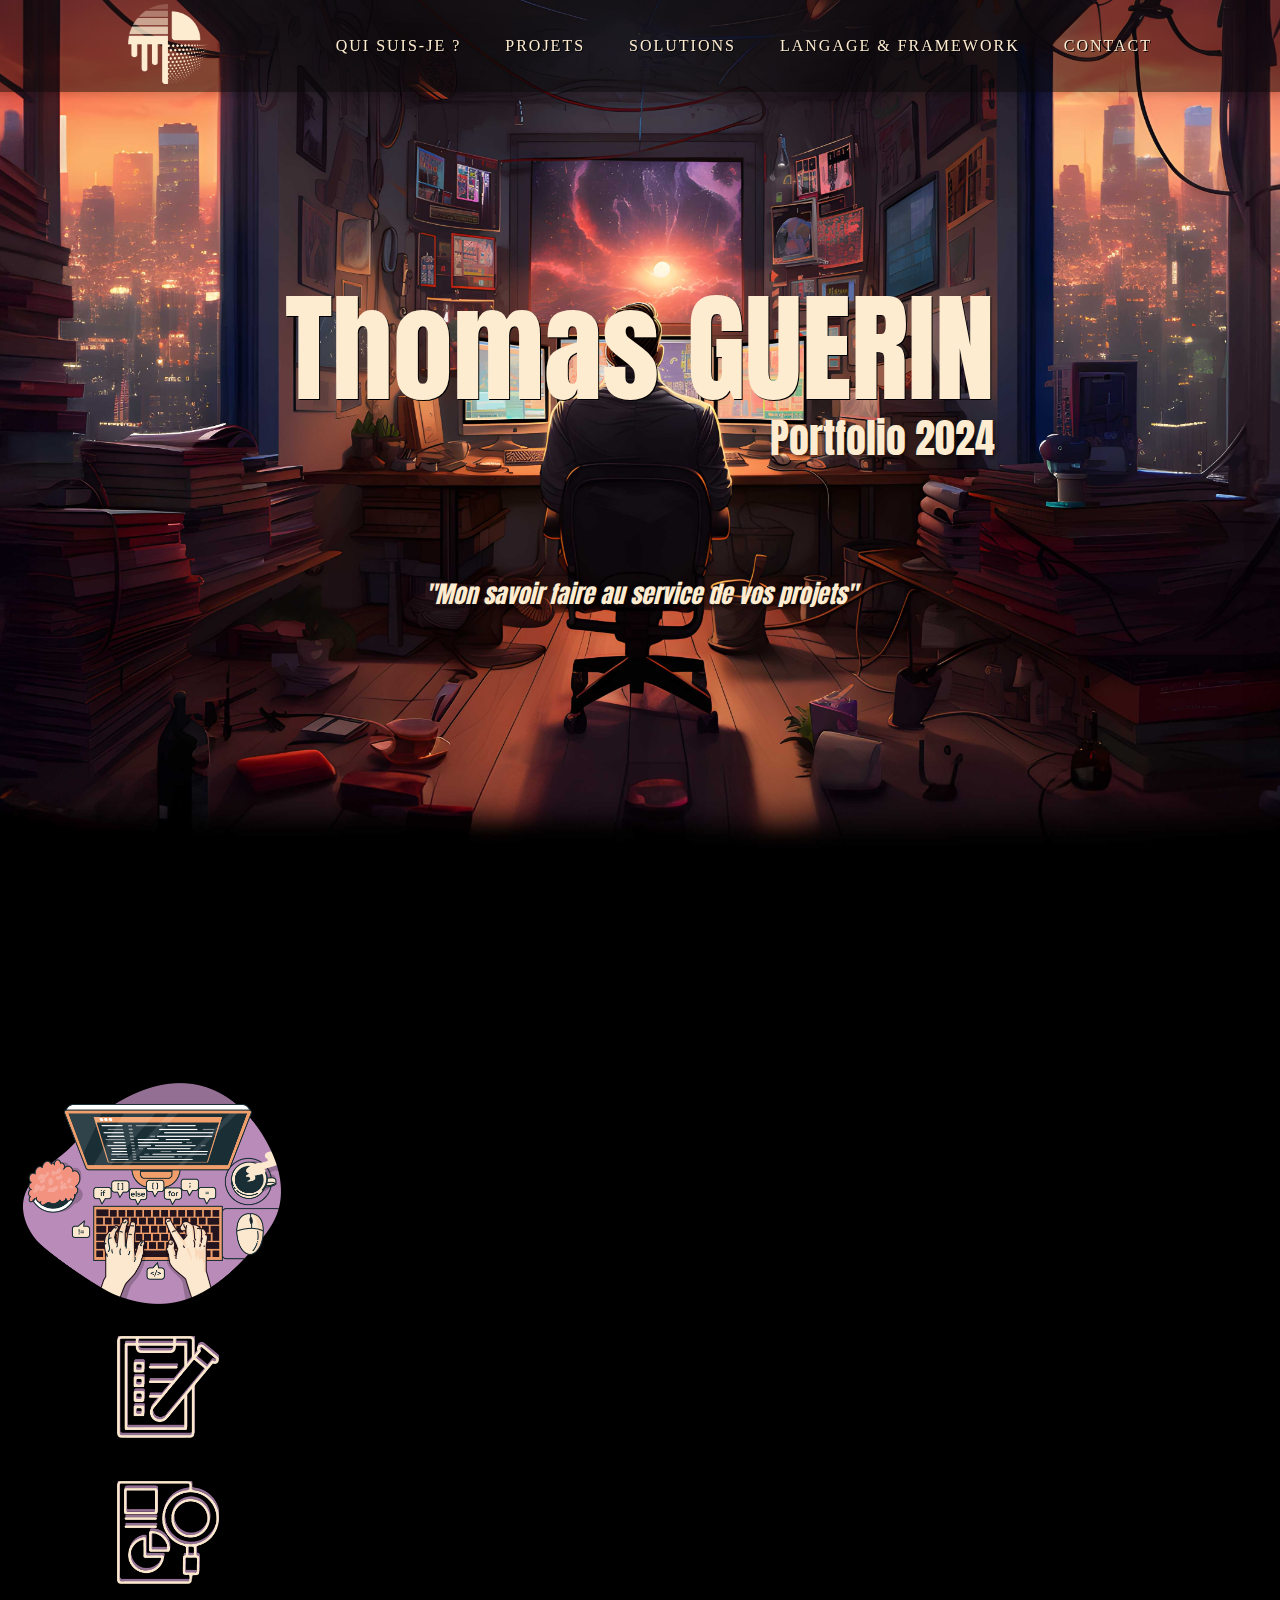
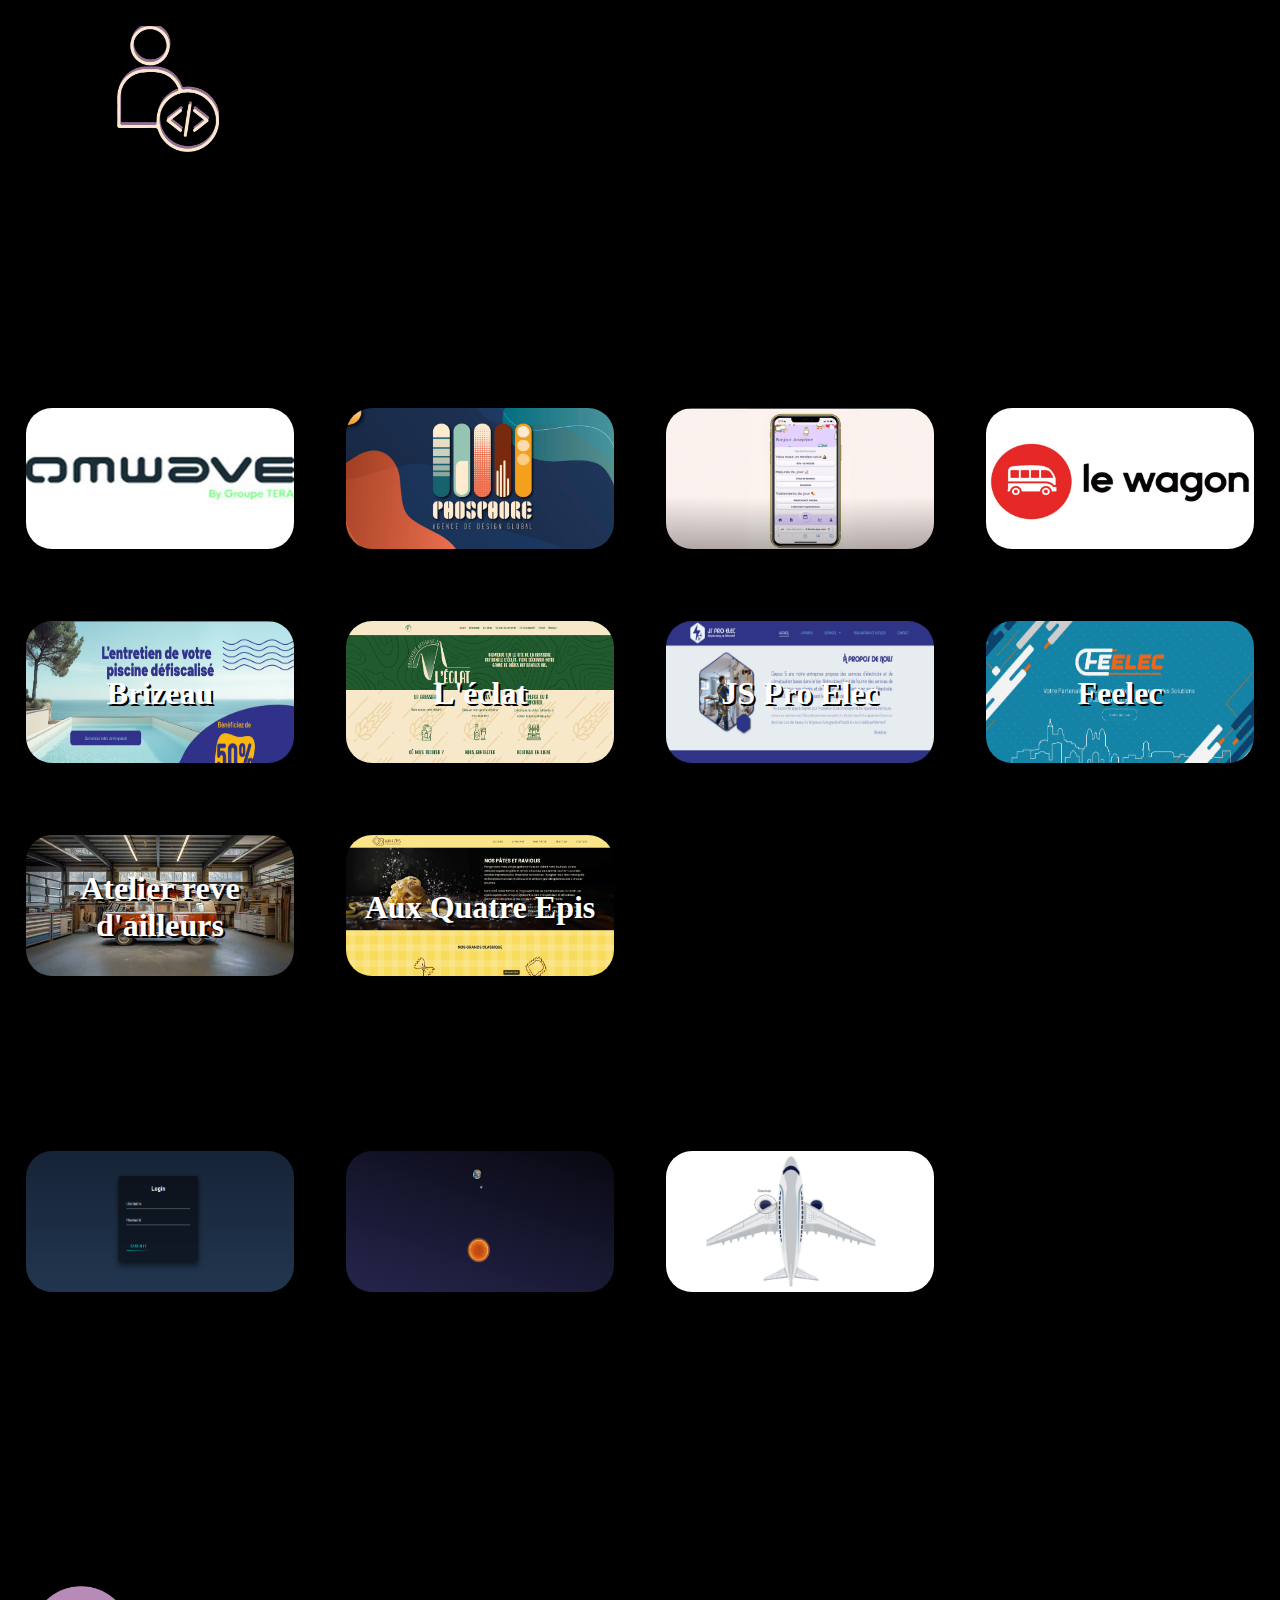
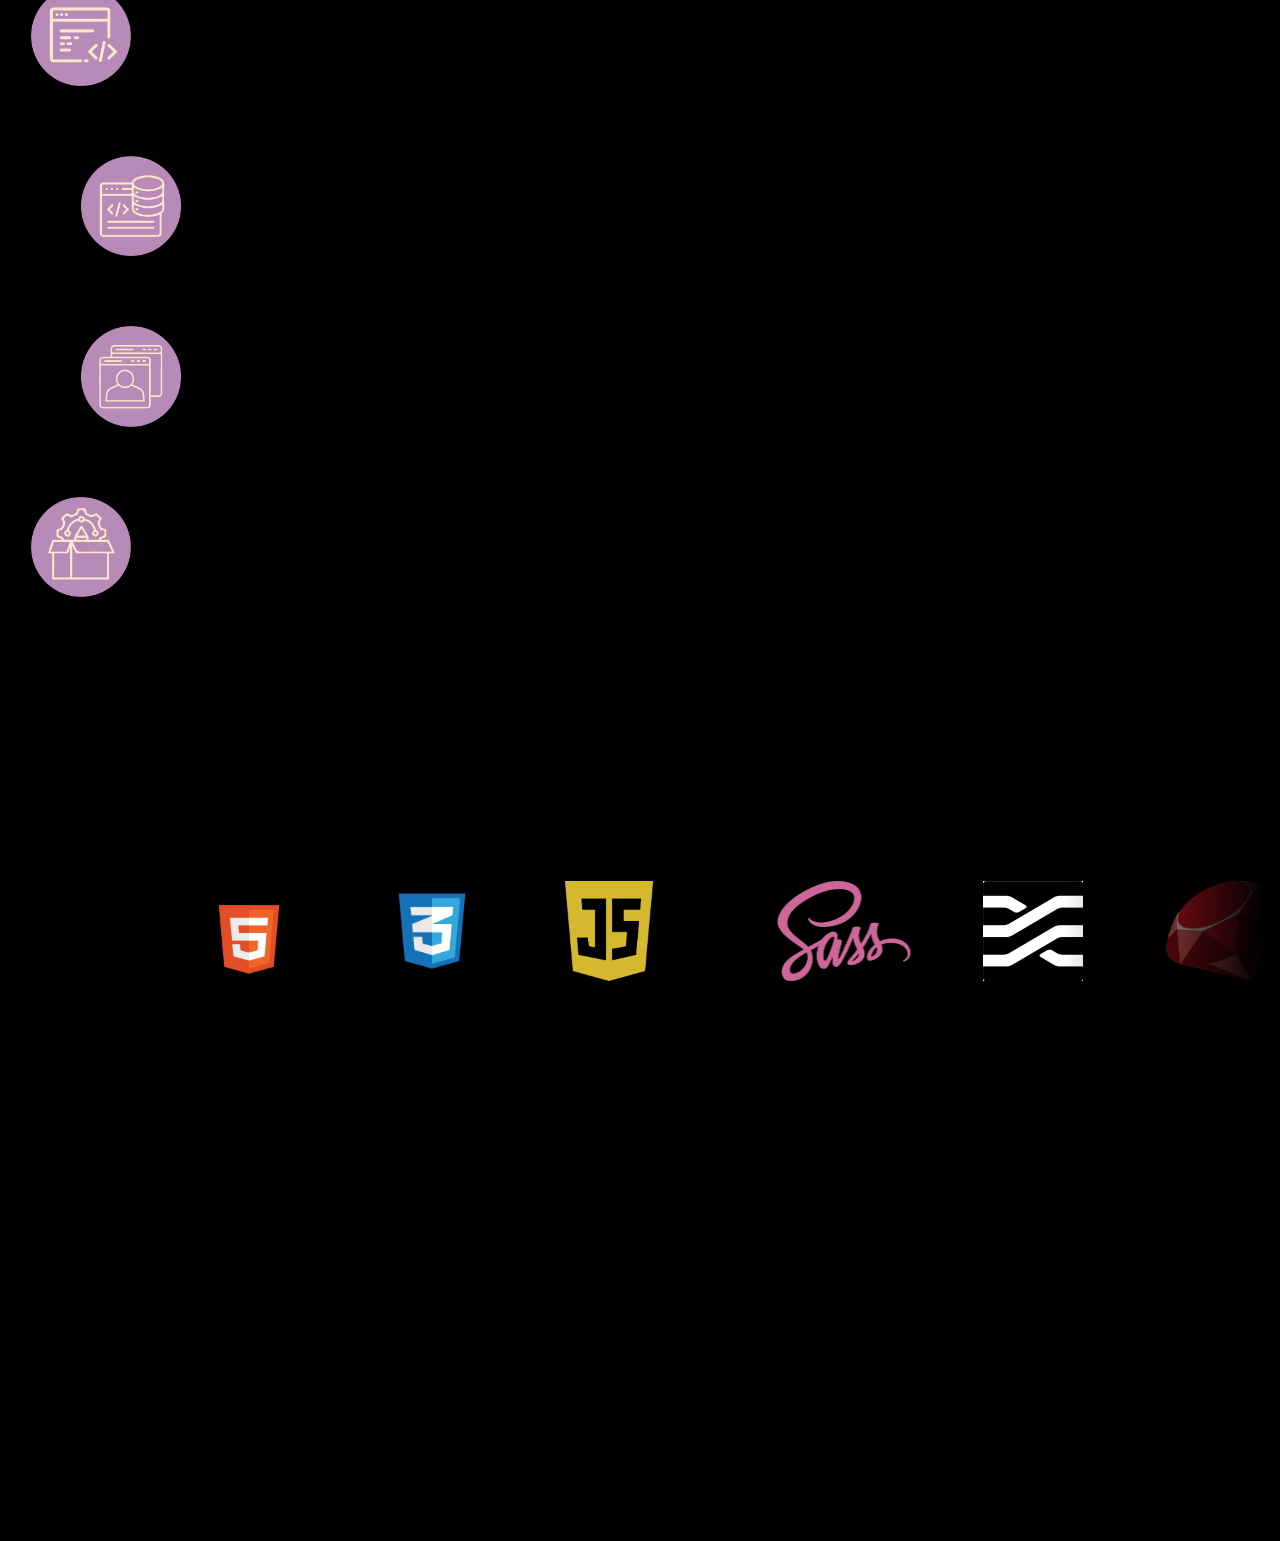
==== commit 5e9c65ef: "mise à jour 2 projets" ====
--- a/index.html
+++ b/index.html
@@ -182,6 +182,26 @@
                 <p>Création d'une charte graphique complète logo couleur. Accompagnement sur certains éléments design du site web</p>
               </div>
             </a>
+            <!-- JS Pro Elec Clim 83 -->
+            <a class="card-pres-projet" href="https://www.jsproelec83.fr/" target="_blank">
+              <img src="./assets/jsproelec.png" />
+              <div class="center-div">
+                <h3>JS Pro Elec</h3>
+              </div>
+              <div class="hover-project">
+                <p>Création de l'image de l'entreprise : logo / charte graphique. Création du contenue total du site en collaboration avec le client</p>
+              </div>
+            </a>
+            <!-- Feelec -->
+            <a class="card-pres-projet" href="https://www.feelec.fr/" target="_blank">
+              <img src="./assets/feelec.png" />
+              <div class="center-div">
+                <h3>Feelec</h3>
+              </div>
+              <div class="hover-project">
+                <p>Création d'une charte graphique complète logo couleur. Création du contenue avec échange client. Construction du contenue et formation</p>
+              </div>
+            </a>
             <!-- Atelier rêve d'ailleurs -->
             <a class="card-pres-projet" href="https://www.atelier-revedailleurs.fr/" target="_blank">
               <img src="./assets/van_main_img-light.jpg" />
@@ -203,7 +223,7 @@
               </div>
             </a>
           </div>
-          <h2 class="title text-appears">Mon laboratoire</h2>
+          <h2 class="title text-appears">Mes imitations</h2>
           <div class="cards-projects">
             <a class="card-pres-projet" href="/exemples/login.html" target="_blank">
               <img src="./assets/exemplelogin.png" />
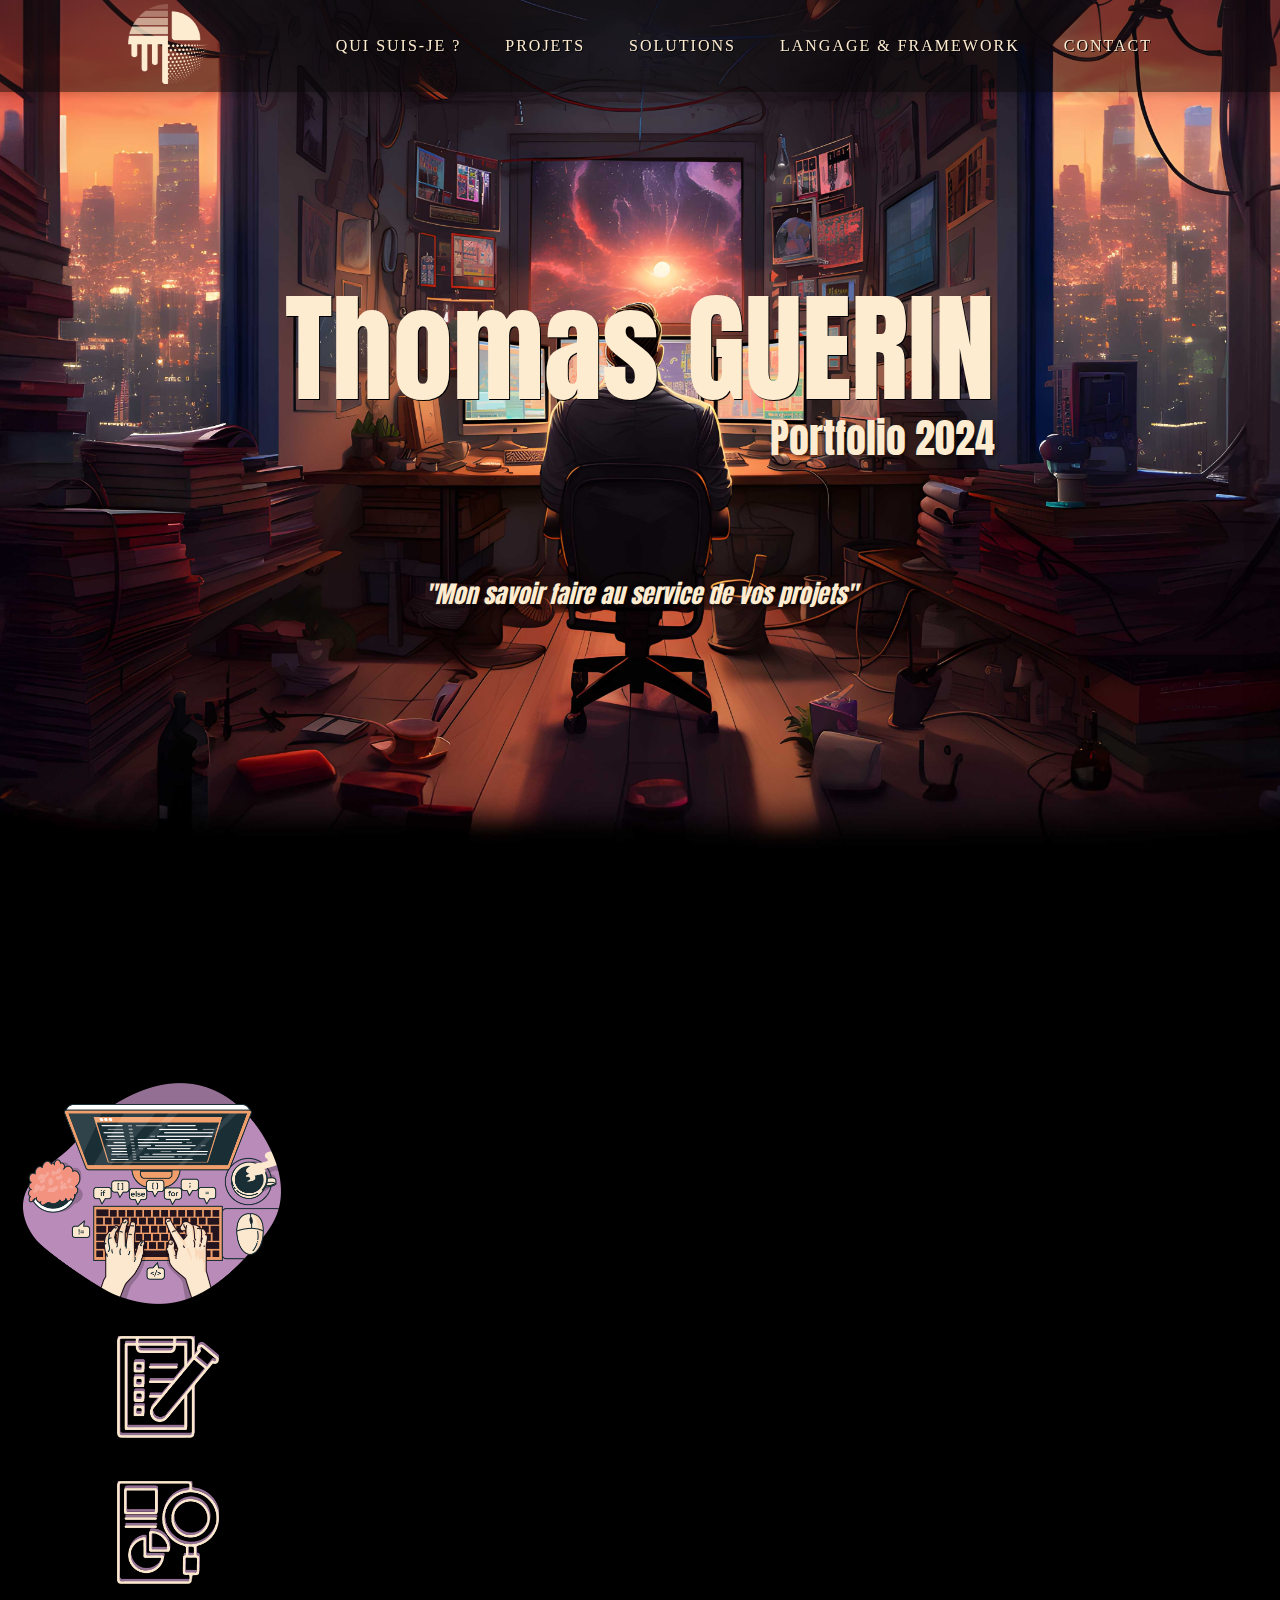
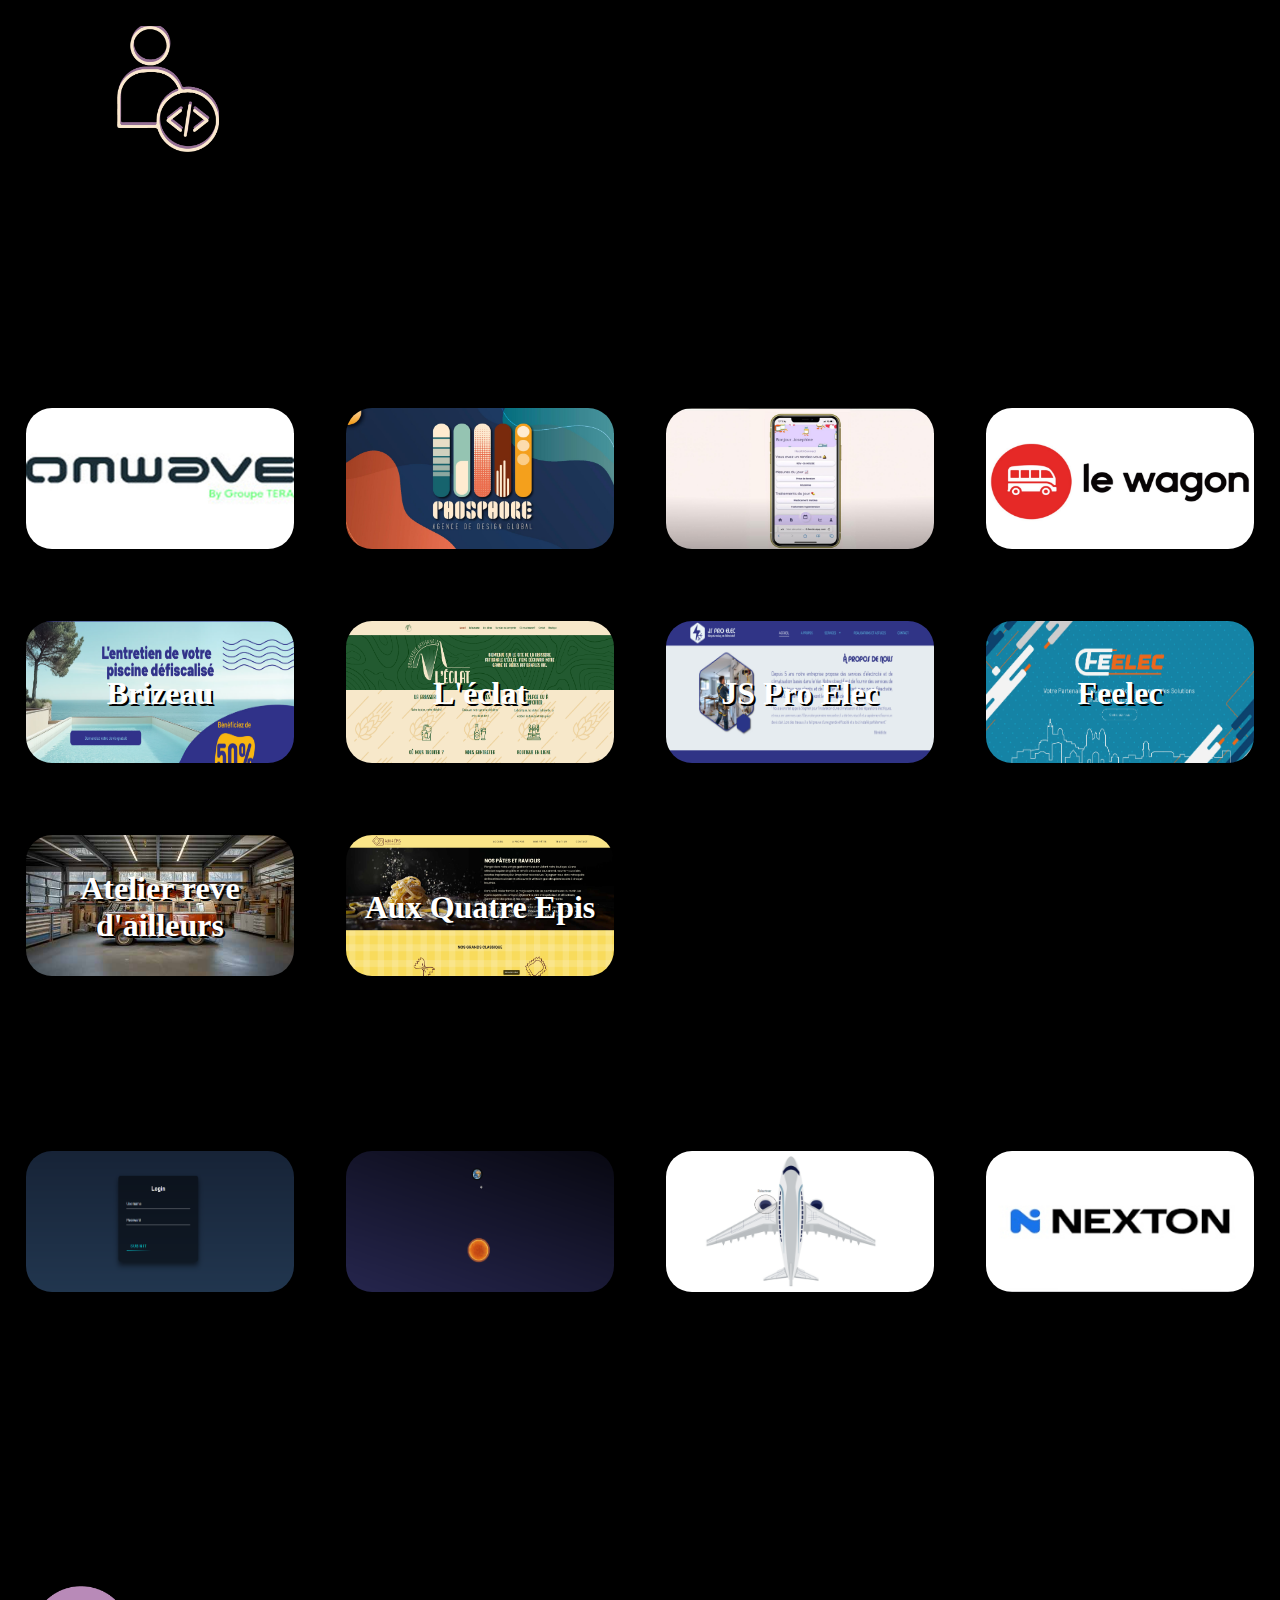
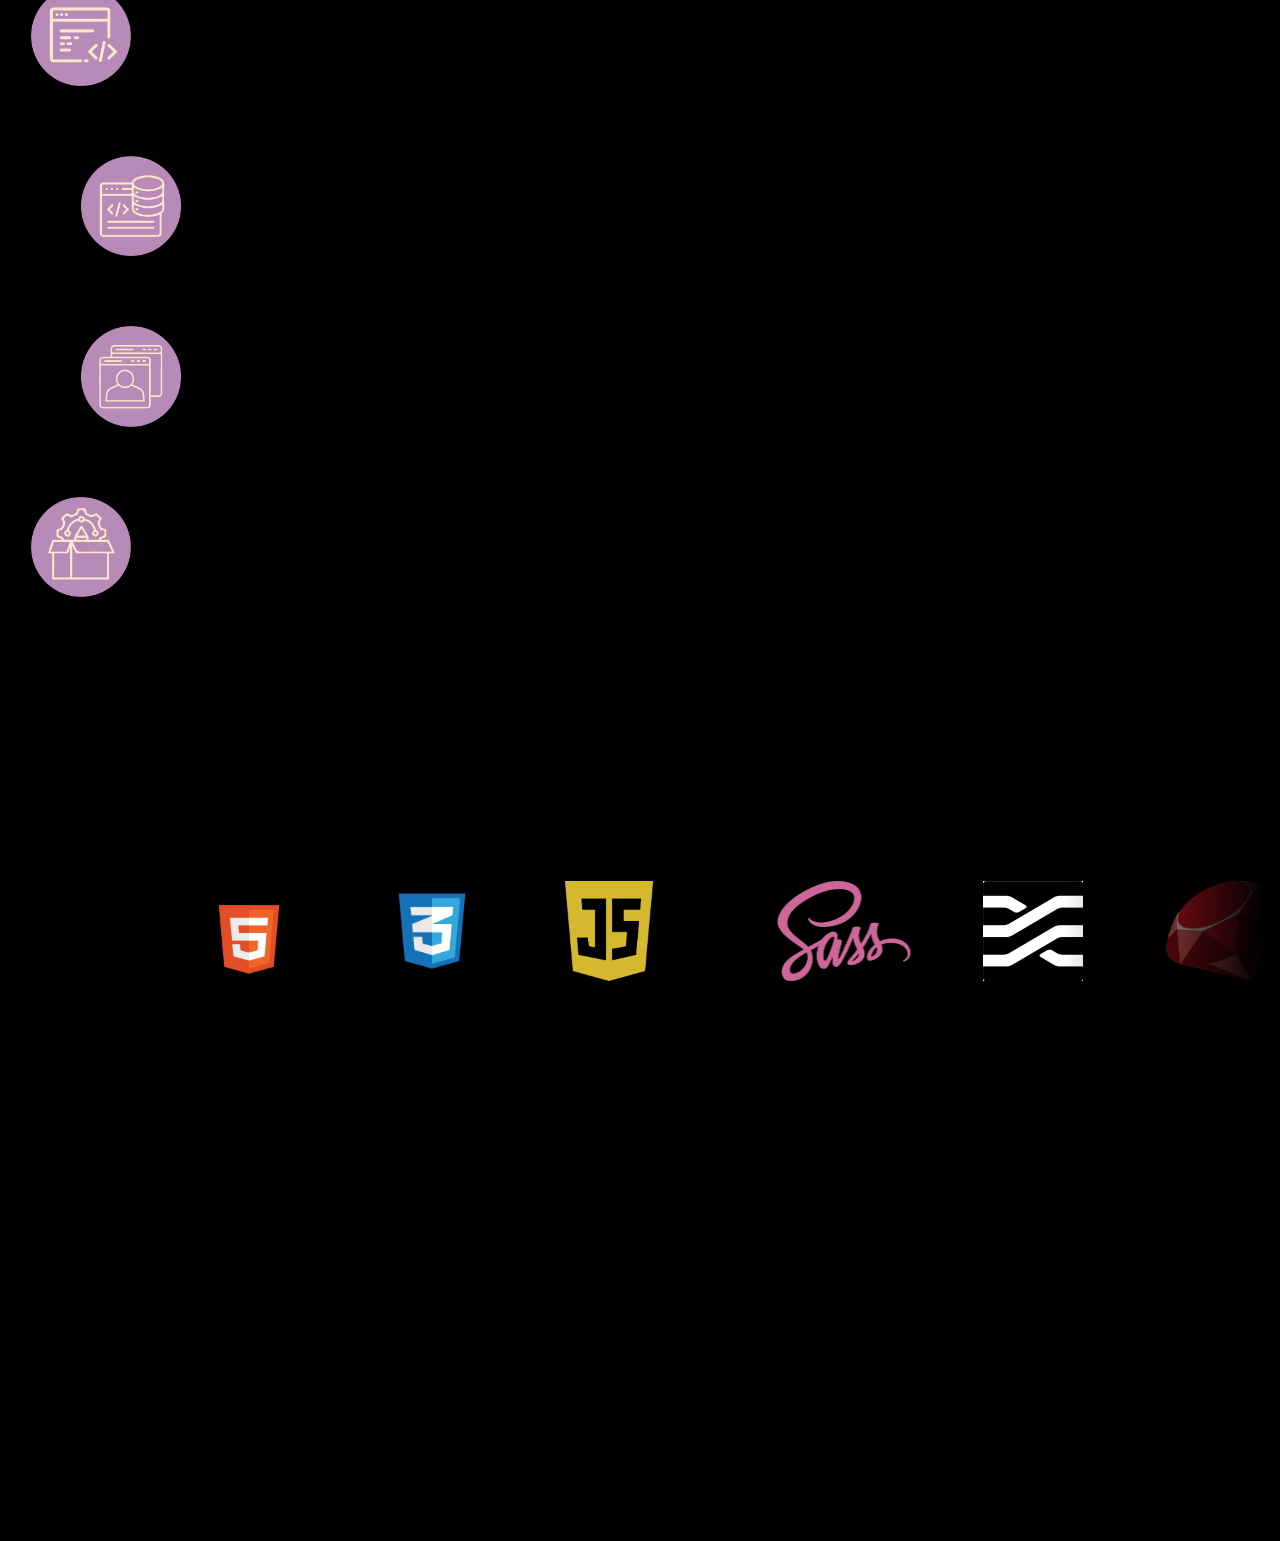
==== commit 7e1bf62f: "ajout design nexton" ====
--- a/index.html
+++ b/index.html
@@ -225,24 +225,35 @@
           </div>
           <h2 class="title text-appears">Mes imitations</h2>
           <div class="cards-projects">
+            <!-- Login -->
             <a class="card-pres-projet" href="/exemples/login.html" target="_blank">
               <img src="./assets/exemplelogin.png" />
               <div class="hover-project">
                 <p>Récupération de code et adaptation pour les besoin du client. <br> Exemple : LOGIN</p>
               </div>
             </a>
+            <!-- planete -->
             <a class="card-pres-projet" href="/exemples/planet.html" target="_blank">
               <img src="./assets/univers.png" />
               <div class="hover-project">
                 <p>Création d'un miniunivers autonome avec des rotations infinis</p>
               </div>
             </a>
+            <!-- plane -->
             <a class="card-pres-projet" href="/exemples/plane.html" target="_blank">
               <img src="./assets/plane2d.png" />
               <div class="hover-project">
                 <p>Boucle infini pour localiser certain elements d'une image</p>
               </div>
             </a>
+            <!-- Nexton -->
+            <a class="card-pres-projet" href="/exemples/nexton.html" target="_blank">
+              <img src="./assets/nexton.png" />
+              <div class="hover-project">
+                <p>Imitation de certains designs de l'agence web Nexton</p>
+              </div>
+            </a>
+
           </div>
         </div>
       </section>
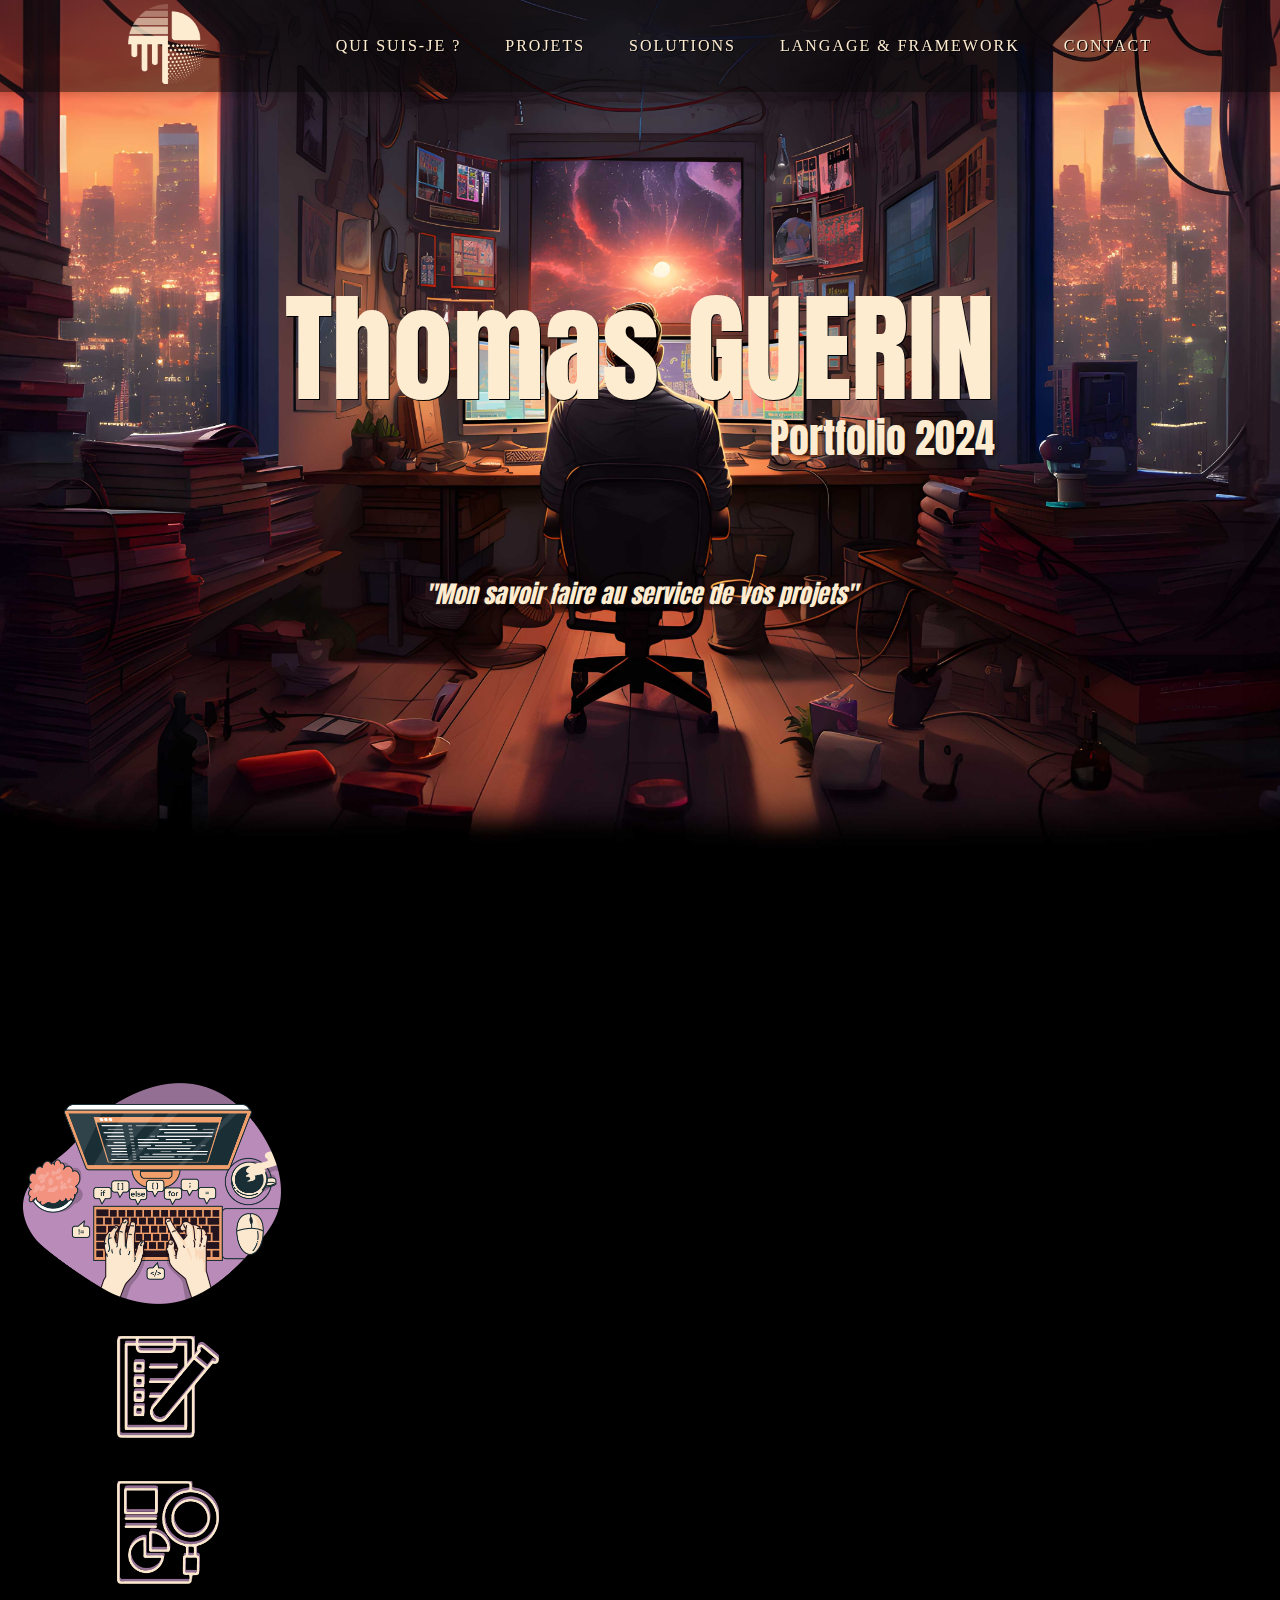
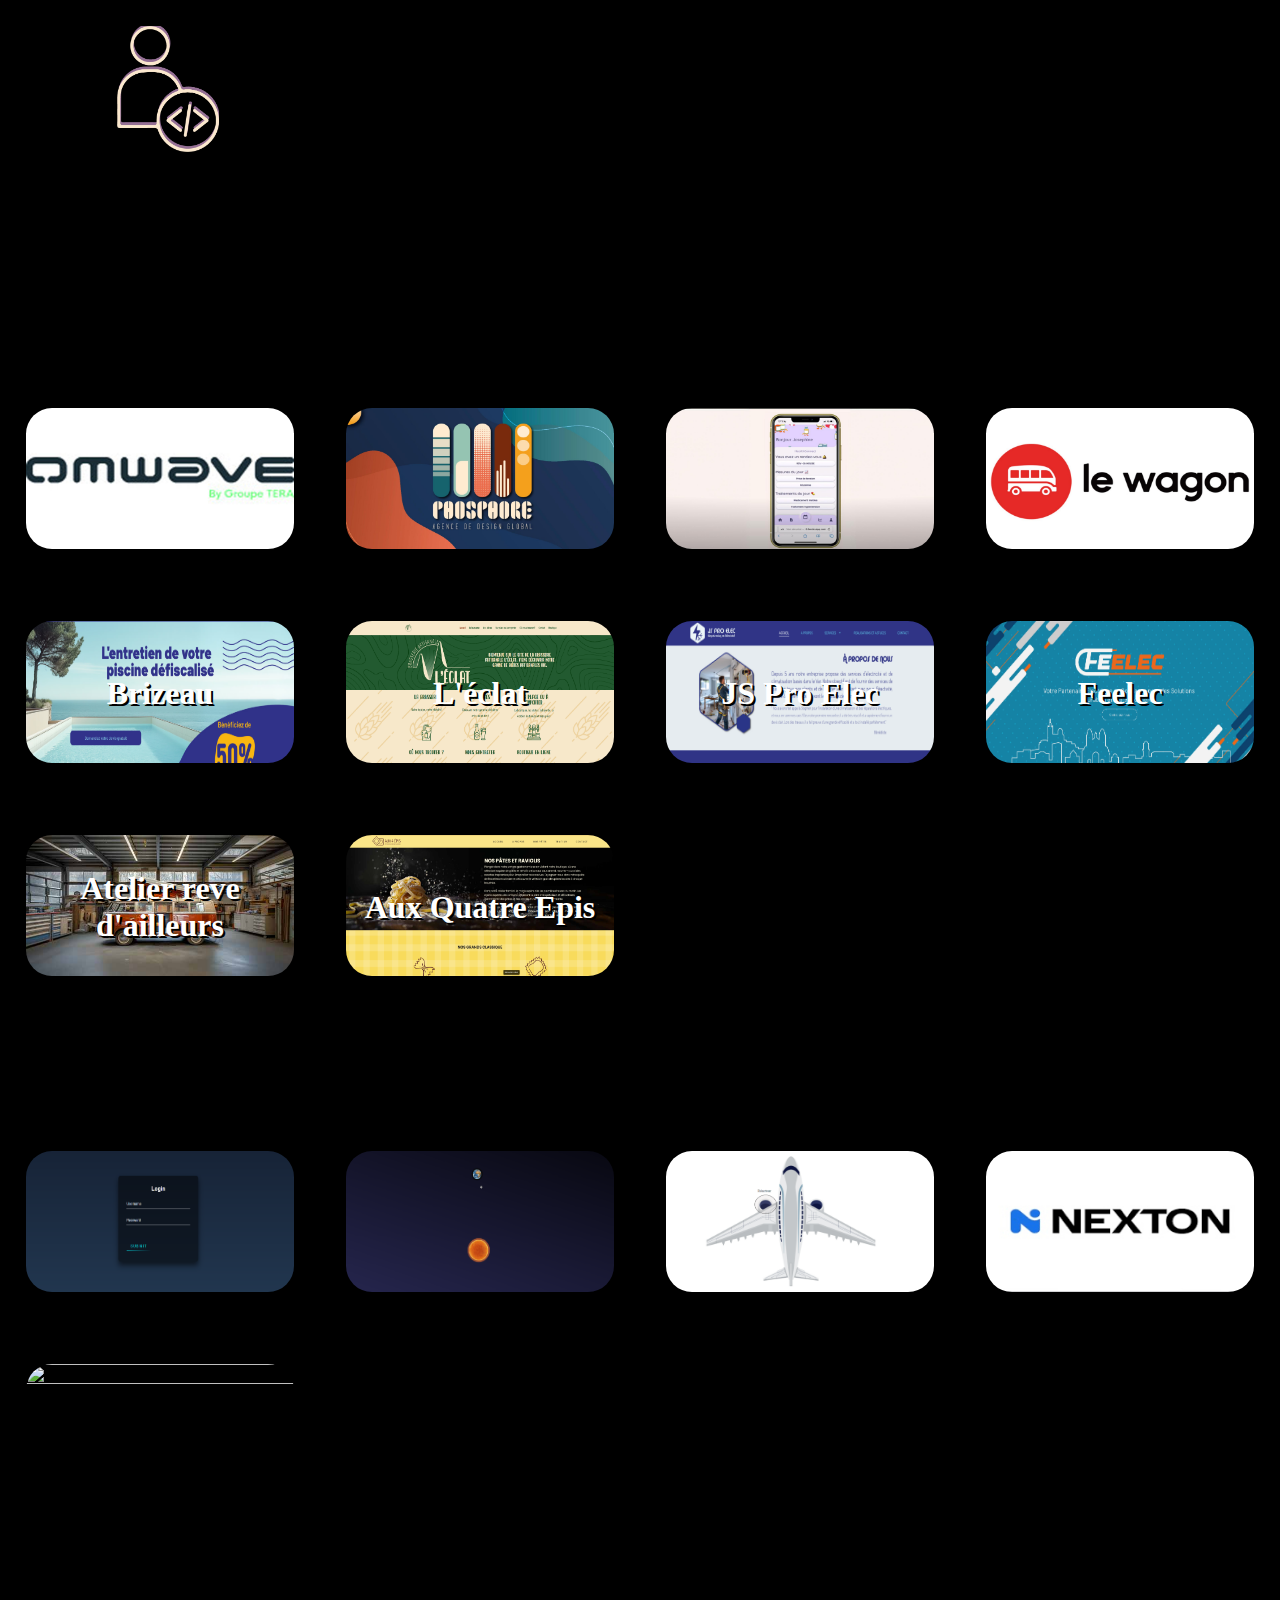
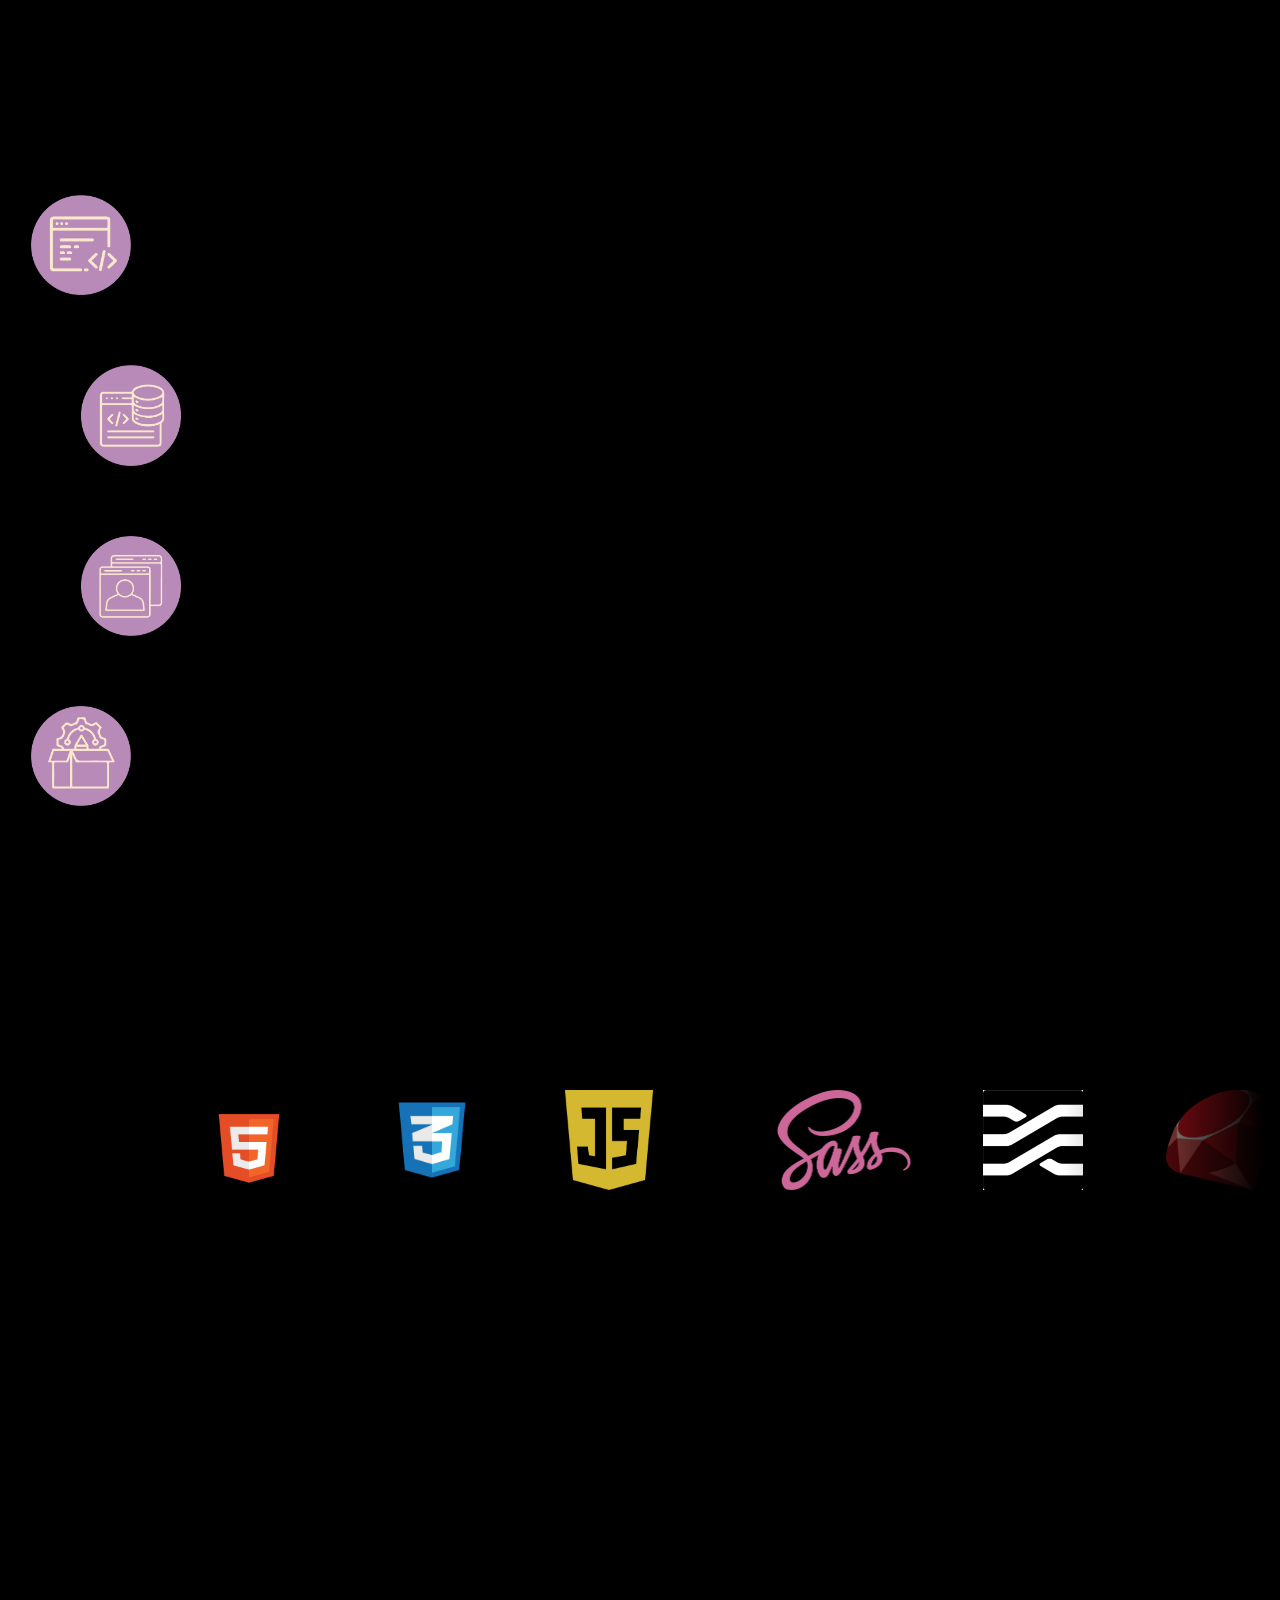
==== commit 253d1840: "maj avec lien depuis portfolio" ====
--- a/index.html
+++ b/index.html
@@ -253,6 +253,13 @@
                 <p>Imitation de certains designs de l'agence web Nexton</p>
               </div>
             </a>
+            <!-- Voyage -->
+            <a class="card-pres-projet" href="/exemples/nexton.html" target="_blank">
+              <img src="./assets/cardvoyage.png" />
+              <div class="hover-project">
+                <p>Card pour voyager</p>
+              </div>
+            </a>
 
           </div>
         </div>
